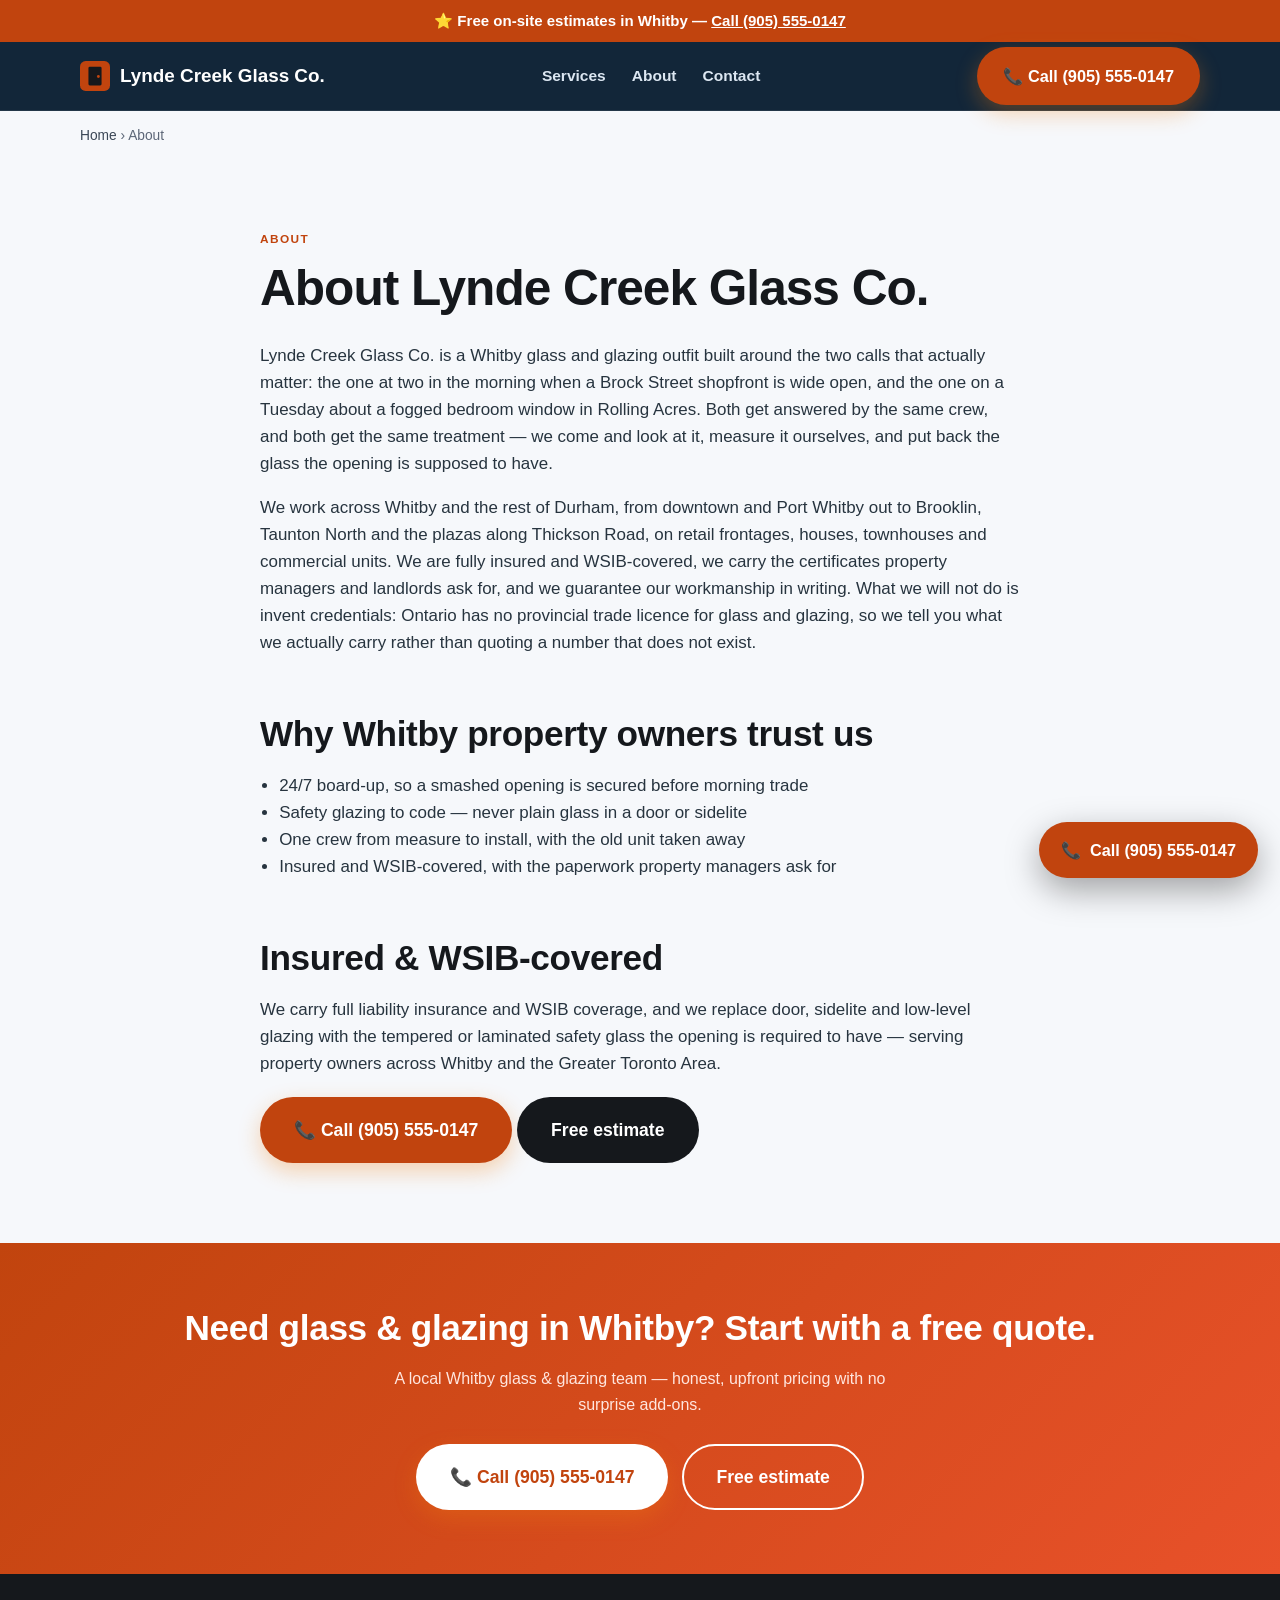
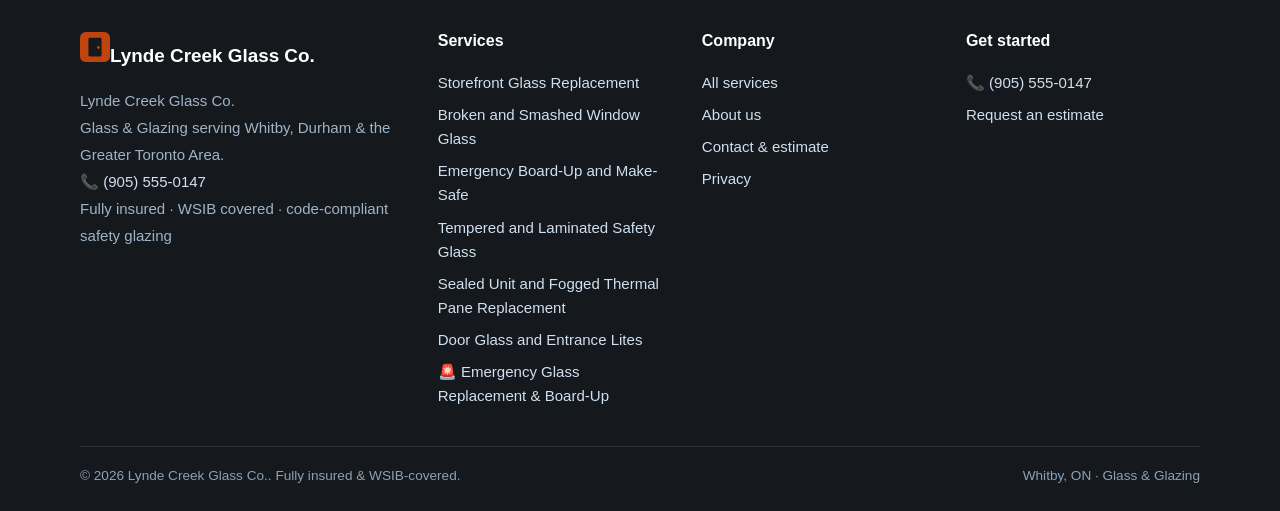
==== about/index.html @ 7c4d2595 "Launch whitby glass (whitbyglassrepair.com)" ====
<!DOCTYPE html><html lang="en-CA"><head>
<meta charset="utf-8"><meta name="viewport" content="width=device-width, initial-scale=1, viewport-fit=cover">
<title>About Lynde Creek Glass Co. | Whitby Glass &amp; Glazing</title><meta name="description" content="About Lynde Creek Glass Co. — insured, WSIB-covered glass &amp; glazing in Whitby, ON. Our story, process and credentials.">
<link rel="canonical" href="https://www.whitbyglassrepair.com/about/"><link rel="alternate" hreflang="en-CA" href="https://www.whitbyglassrepair.com/about/"><link rel="alternate" hreflang="x-default" href="https://www.whitbyglassrepair.com/about/">
<meta name="robots" content="index,follow,max-image-preview:large"><meta name="theme-color" content="#15181c">
<meta name="geo.region" content="CA-ON"><meta name="geo.placename" content="Whitby"><meta name="geo.position" content="43.8975;-78.9429"><meta name="ICBM" content="43.8975, -78.9429">
<meta property="og:type" content="website"><meta property="og:site_name" content="Lynde Creek Glass Co."><meta property="og:title" content="About Lynde Creek Glass Co. | Whitby Glass &amp; Glazing"><meta property="og:description" content="About Lynde Creek Glass Co. — insured, WSIB-covered glass &amp; glazing in Whitby, ON. Our story, process and credentials."><meta property="og:url" content="https://www.whitbyglassrepair.com/about/">
<meta property="og:image" content="https://www.whitbyglassrepair.com/assets/og.png"><meta property="og:image:type" content="image/png"><meta property="og:image:width" content="1200"><meta property="og:image:height" content="630"><meta property="og:image:alt" content="Lynde Creek Glass Co. — Glass &amp; Glazing in Whitby, ON"><meta property="og:locale" content="en_CA">
<meta name="twitter:card" content="summary_large_image"><meta name="twitter:title" content="About Lynde Creek Glass Co. | Whitby Glass &amp; Glazing"><meta name="twitter:description" content="About Lynde Creek Glass Co. — insured, WSIB-covered glass &amp; glazing in Whitby, ON. Our story, process and credentials."><meta name="twitter:image" content="https://www.whitbyglassrepair.com/assets/og.png">
<link rel="icon" href="/assets/favicon.svg" type="image/svg+xml"><link rel="icon" href="/favicon.ico" sizes="32x32"><link rel="apple-touch-icon" href="/assets/apple-touch-icon.png">
<link rel="preload" href="/css/styles.css" as="style"><link rel="stylesheet" href="/css/styles.css">
<script type="application/ld+json">{"@context":"https://schema.org","@graph":[{"@type":"AboutPage","@id":"https://www.whitbyglassrepair.com/about/#page","url":"https://www.whitbyglassrepair.com/about/","name":"About Lynde Creek Glass Co.","isPartOf":{"@id":"https://www.whitbyglassrepair.com/#website"},"about":{"@id":"https://www.whitbyglassrepair.com/#org"}},{"@type":"Organization","@id":"https://www.whitbyglassrepair.com/#org","name":"Lynde Creek Glass Co.","url":"https://www.whitbyglassrepair.com/","logo":"https://www.whitbyglassrepair.com/assets/og.png","areaServed":{"@type":"City","name":"Whitby"},"sameAs":["https://www.whitbyglassrepair.com/"]},{"@type":["HomeAndConstructionBusiness","LocalBusiness"],"@id":"https://www.whitbyglassrepair.com/#business","name":"Lynde Creek Glass Co.","image":"https://www.whitbyglassrepair.com/assets/og.png","url":"https://www.whitbyglassrepair.com/","telephone":"+19055550147","paymentAccepted":"Cash, Cheque, Credit Card, Interac e-Transfer, Financing","parentOrganization":{"@id":"https://www.whitbyglassrepair.com/#org"},"brand":{"@id":"https://www.whitbyglassrepair.com/#org"},"description":"Glass & Glazing in Whitby, ON — Fully insured, WSIB covered, code-compliant safety glazing. After-hours emergency response available.","address":{"@type":"PostalAddress","addressLocality":"Whitby","addressRegion":"ON","addressCountry":"CA"},"geo":{"@type":"GeoCoordinates","latitude":43.8975,"longitude":-78.9429},"areaServed":[{"@type":"City","name":"Whitby"},{"@type":"GeoShape","circle":"43.8975 -78.9429 20000"}],"sameAs":["https://www.whitbyglassrepair.com/"],"hasMap":"https://www.google.com/maps?q=Whitby%2C%20ON%2C%20Canada","openingHoursSpecification":[{"@type":"OpeningHoursSpecification","dayOfWeek":["Monday","Tuesday","Wednesday","Thursday","Friday"],"opens":"07:00","closes":"18:00"},{"@type":"OpeningHoursSpecification","dayOfWeek":["Saturday"],"opens":"08:00","closes":"15:00"},{"@type":"OpeningHoursSpecification","dayOfWeek":["Monday","Tuesday","Wednesday","Thursday","Friday","Saturday","Sunday"],"opens":"00:00","closes":"23:59","description":"After-hours emergency response"}],"knowsAbout":["glass & glazing","storefront glass replacement","sealed unit (IGU) replacement","tempered and laminated safety glass","emergency board-up","window glass replacement","thermal stress cracking","storefront glass replacement","broken and smashed window glass","emergency board-up and make-safe","tempered and laminated safety glass","sealed unit and fogged thermal pane replacement","door glass and entrance lites","Whitby, ON service area"],"hasOfferCatalog":{"@type":"OfferCatalog","name":"Glass & Glazing in Whitby, ON","itemListElement":[{"@type":"Offer","itemOffered":{"@type":"Service","name":"Storefront Glass Replacement (Whitby)","areaServed":{"@type":"City","name":"Whitby"}}},{"@type":"Offer","itemOffered":{"@type":"Service","name":"Broken and Smashed Window Glass (Whitby)","areaServed":{"@type":"City","name":"Whitby"}}},{"@type":"Offer","itemOffered":{"@type":"Service","name":"Emergency Board-Up and Make-Safe (Whitby)","areaServed":{"@type":"City","name":"Whitby"}}},{"@type":"Offer","itemOffered":{"@type":"Service","name":"Tempered and Laminated Safety Glass (Whitby)","areaServed":{"@type":"City","name":"Whitby"}}},{"@type":"Offer","itemOffered":{"@type":"Service","name":"Sealed Unit and Fogged Thermal Pane Replacement (Whitby)","areaServed":{"@type":"City","name":"Whitby"}}},{"@type":"Offer","itemOffered":{"@type":"Service","name":"Door Glass and Entrance Lites (Whitby)","areaServed":{"@type":"City","name":"Whitby"}}}]}},{"@type":"BreadcrumbList","itemListElement":[{"@type":"ListItem","position":1,"name":"Home","item":"https://www.whitbyglassrepair.com/"},{"@type":"ListItem","position":2,"name":"About","item":"https://www.whitbyglassrepair.com/about/"}]}]}</script>
</head><body><a class="skip" href="#main" style="position:absolute;left:-999px">Skip to content</a>
<div class="callstrip">⭐ Free on-site estimates in Whitby — <a href="tel:+19055550147">Call (905) 555-0147</a></div>
<header class="site"><div class="wrap nav"><a class="brand" href="/" aria-label="Lynde Creek Glass Co. home"><svg width="30" height="30" viewBox="0 0 32 32" fill="none" aria-hidden="true"><rect width="32" height="32" rx="6" fill="#c1440e"/><rect x="9" y="6" width="14" height="20" rx="1.5" fill="#15181c"/><circle cx="19.6" cy="16.5" r="1.5" fill="#c1440e"/></svg>Lynde Creek Glass Co.</a>
<nav class="nav-links" id="nav" aria-label="Main"><a href="/services/">Services</a><a href="/about/">About</a><a href="/contact/">Contact</a></nav>
<div class="nav-cta"><a class="btn btn-call" href="tel:+19055550147">📞 Call (905) 555-0147</a><button class="menu-btn" aria-label="Open menu" aria-expanded="false" aria-controls="nav"><span aria-hidden="true">☰</span></button></div>
</div></header><main id="main"><div class="wrap"><nav class="crumbs" aria-label="Breadcrumb"><a href="/">Home</a> › <span aria-current="page">About</span></nav></div><article class="section"><div class="article"><span class="eyebrow">About</span><h1>About Lynde Creek Glass Co.</h1><p>Lynde Creek Glass Co. is a Whitby glass and glazing outfit built around the two calls that actually matter: the one at two in the morning when a Brock Street shopfront is wide open, and the one on a Tuesday about a fogged bedroom window in Rolling Acres. Both get answered by the same crew, and both get the same treatment — we come and look at it, measure it ourselves, and put back the glass the opening is supposed to have.</p><p>We work across Whitby and the rest of Durham, from downtown and Port Whitby out to Brooklin, Taunton North and the plazas along Thickson Road, on retail frontages, houses, townhouses and commercial units. We are fully insured and WSIB-covered, we carry the certificates property managers and landlords ask for, and we guarantee our workmanship in writing. What we will not do is invent credentials: Ontario has no provincial trade licence for glass and glazing, so we tell you what we actually carry rather than quoting a number that does not exist.</p><h2>Why Whitby property owners trust us</h2><ul><li>24/7 board-up, so a smashed opening is secured before morning trade</li><li>Safety glazing to code — never plain glass in a door or sidelite</li><li>One crew from measure to install, with the old unit taken away</li><li>Insured and WSIB-covered, with the paperwork property managers ask for</li></ul><h2>Insured &amp; WSIB-covered</h2><p>We carry full liability insurance and WSIB coverage, and we replace door, sidelite and low-level glazing with the tempered or laminated safety glass the opening is required to have — serving property owners across Whitby and the Greater Toronto Area.</p><p style="margin-top:20px"><a class="btn btn-call btn-lg" href="tel:+19055550147">📞 Call (905) 555-0147</a> <a class="btn btn-dark btn-lg" href="/contact/" data-book>Free estimate</a></p></div></article><section class="section cta-band"><div class="wrap"><h2>Need glass &amp; glazing in Whitby? Start with a free quote.</h2><p>A local Whitby glass &amp; glazing team — honest, upfront pricing with no surprise add-ons.</p><div class="hero-cta" style="justify-content:center"><a class="btn btn-call btn-lg" href="tel:+19055550147">📞 Call (905) 555-0147</a><a class="btn btn-ghost btn-lg" href="/contact/" data-book>Free estimate</a></div></div></section></main><footer class="site"><div class="wrap"><div class="cols">
<div><a class="brand" href="/" aria-label="Lynde Creek Glass Co. home"><svg width="30" height="30" viewBox="0 0 32 32" fill="none" aria-hidden="true"><rect width="32" height="32" rx="6" fill="#c1440e"/><rect x="9" y="6" width="14" height="20" rx="1.5" fill="#15181c"/><circle cx="19.6" cy="16.5" r="1.5" fill="#c1440e"/></svg>Lynde Creek Glass Co.</a><address class="nap" style="font-style:normal">Lynde Creek Glass Co.<br>Glass &amp; Glazing serving Whitby, Durham &amp; the Greater Toronto Area.<br>📞 <a href="tel:+19055550147" style="display:inline">(905) 555-0147</a><br>Fully insured · WSIB covered · code-compliant safety glazing</address></div>
<div><h4>Services</h4><a href="/services/storefront-glass-replacement/">Storefront Glass Replacement</a><a href="/services/broken-window-glass/">Broken and Smashed Window Glass</a><a href="/services/emergency-board-up/">Emergency Board-Up and Make-Safe</a><a href="/services/tempered-safety-glass/">Tempered and Laminated Safety Glass</a><a href="/services/sealed-unit-replacement/">Sealed Unit and Fogged Thermal Pane Replacement</a><a href="/services/door-glass-replacement/">Door Glass and Entrance Lites</a><a href="/services/emergency-glass-repair-board-up/">🚨 Emergency Glass Replacement &amp; Board-Up</a></div>
<div><h4>Company</h4><a href="/services/">All services</a><a href="/about/">About us</a><a href="/contact/">Contact &amp; estimate</a><a href="/privacy/">Privacy</a></div>
<div><h4>Get started</h4><a href="tel:+19055550147">📞 (905) 555-0147</a><a href="/contact/" data-book>Request an estimate</a></div>
</div><div class="legal"><span>© 2026 Lynde Creek Glass Co.. Fully insured &amp; WSIB-covered.</span><span>Whitby, ON · Glass &amp; Glazing</span></div></div></footer><a class="fab-call" href="tel:+19055550147" aria-label="Call Lynde Creek Glass Co."><span aria-hidden="true">📞</span> Call (905) 555-0147</a>
<div class="callbar"><a class="btn btn-call" href="tel:+19055550147">📞 Call now</a><a class="btn btn-dark" href="/contact/" data-book>Free estimate</a></div>
<script src="/js/main.js" defer></script></body></html>
---- css/styles.css ----
/* TrueNorth Garage Doors — shared stylesheet
   Performance-first: system font stack (zero web-font requests),
   fixed media sizing to protect CLS, GPU-friendly transitions only. */

:root{
  --navy:#0b1f33;
  --navy-2:#12304d;
  --steel:#1f4e79;
  --ice:#eaf2fb;
  --red:#d8232a;
  --red-dark:#b01a20;
  --amber:#f5a623;
  --green:#1e9e5a;
  --ink:#16202b;
  --muted:#5b6b7b;
  --line:#dde6ef;
  --card:#ffffff;
  --bg:#f6f9fc;
  --radius:14px;
  --shadow:0 6px 24px rgba(11,31,51,.10);
  --shadow-lg:0 18px 50px rgba(11,31,51,.18);
  --maxw:1160px;
  --font:-apple-system,BlinkMacSystemFont,"Segoe UI",Roboto,Helvetica,Arial,"Apple Color Emoji","Segoe UI Emoji",sans-serif;
}

*{box-sizing:border-box}
/* A11Y (P2-8): visible keyboard-focus ring on every interactive element, honoring the per-site accent. */
:focus-visible{outline:2px solid var(--accent,#ef7d10);outline-offset:2px;border-radius:3px}
html{scroll-behavior:smooth}
body{
  margin:0;font-family:var(--font);color:var(--ink);background:var(--bg);
  line-height:1.6;-webkit-font-smoothing:antialiased;text-rendering:optimizeLegibility;
}
img{max-width:100%;height:auto;display:block}
a{color:var(--steel);text-decoration:none}
a:hover{text-decoration:underline}
h1,h2,h3{line-height:1.18;color:var(--navy);margin:0 0 .5em}
h1{font-size:clamp(2rem,5vw,3.1rem);letter-spacing:-.02em}
h2{font-size:clamp(1.5rem,3.4vw,2.2rem);letter-spacing:-.01em}
h3{font-size:1.18rem}
p{margin:0 0 1rem}
.wrap{max-width:var(--maxw);margin:0 auto;padding:0 20px}
.section{padding:64px 0}
.section.alt{background:#fff}
.lead{font-size:1.15rem;color:var(--muted);max-width:62ch}
.eyebrow{display:inline-block;font-weight:800;letter-spacing:.12em;text-transform:uppercase;
  font-size:.74rem;color:var(--red);margin-bottom:.6rem}
.center{text-align:center}
.center .lead{margin-left:auto;margin-right:auto}

/* ---------- Buttons ---------- */
.btn{display:inline-flex;align-items:center;gap:.5rem;font-weight:700;font-size:1.02rem;
  padding:14px 24px;border-radius:999px;border:2px solid transparent;cursor:pointer;
  transition:transform .12s ease,box-shadow .12s ease,background .12s ease;text-decoration:none}
.btn:hover{text-decoration:none;transform:translateY(-2px)}
.btn-call{background:var(--red);color:#fff;box-shadow:0 8px 22px rgba(216,35,42,.32)}
.btn-call:hover{background:var(--red-dark)}
.btn-ghost{background:transparent;color:#fff;border-color:rgba(255,255,255,.6)}
.btn-ghost:hover{background:rgba(255,255,255,.12)}
.btn-dark{background:var(--navy);color:#fff}
.btn-dark:hover{background:var(--navy-2)}
.btn-lg{padding:17px 32px;font-size:1.1rem}

/* ---------- Header ---------- */
header.site{position:sticky;top:0;z-index:50;background:rgba(11,31,51,.97);
  backdrop-filter:saturate(140%) blur(6px);color:#fff;border-bottom:1px solid rgba(255,255,255,.08)}
.nav{display:flex;align-items:center;justify-content:space-between;height:68px}
.brand{display:flex;align-items:center;gap:10px;color:#fff;font-weight:800;font-size:1.18rem}
.brand:hover{text-decoration:none}
.brand svg{flex:0 0 auto}
.brand b{color:var(--amber)}
.nav-links{display:flex;gap:26px;align-items:center}
.nav-links a{color:#dce7f2;font-weight:600;font-size:.97rem}
.nav-links a:hover{color:#fff;text-decoration:none}
.nav-cta{display:flex;align-items:center;gap:14px}
.nav-phone{color:#fff;font-weight:800;font-size:1.05rem;white-space:nowrap}
.nav-phone:hover{text-decoration:none;color:var(--amber)}
.menu-btn{display:none;background:none;border:0;color:#fff;font-size:1.6rem;cursor:pointer}
@media(max-width:880px){
  .nav-links{display:none;position:absolute;top:68px;left:0;right:0;flex-direction:column;
    background:var(--navy);padding:14px 20px 22px;gap:14px;border-bottom:1px solid rgba(255,255,255,.1)}
  .nav-links.open{display:flex}
  .nav-links a{font-size:1.1rem;padding:6px 0}
  .menu-btn{display:block}
  .nav-cta .btn-call{display:none}
}

/* ---------- Hero ---------- */
.hero{position:relative;color:#fff;
  background:
    radial-gradient(1200px 500px at 80% -10%,rgba(31,78,121,.55),transparent),
    linear-gradient(160deg,#0b1f33 0%,#12304d 60%,#163a5c 100%);
  overflow:hidden}
.hero::after{content:"";position:absolute;inset:0;opacity:.10;pointer-events:none;
  background-image:radial-gradient(circle at 20% 30%,#fff 1px,transparent 1px);
  background-size:42px 42px}
.hero .wrap{position:relative;display:grid;grid-template-columns:1.1fr .9fr;gap:40px;
  align-items:center;padding-top:62px;padding-bottom:72px}
.hero h1{color:#fff}
.hero p.lead{color:#cfe0f1}
.hero .city-tag{color:var(--amber);font-weight:800}
.hero-cta{display:flex;flex-wrap:wrap;gap:14px;margin-top:26px}
.hero-trust{display:flex;flex-wrap:wrap;gap:18px;margin-top:30px;color:#bcd0e6;font-size:.92rem}
.hero-trust span{display:flex;align-items:center;gap:7px;font-weight:600}
.hero-trust svg{flex:0 0 auto}
.hero-card{background:rgba(255,255,255,.06);border:1px solid rgba(255,255,255,.16);
  border-radius:var(--radius);padding:24px;backdrop-filter:blur(4px)}
.hero-card h3{color:#fff;margin-bottom:.4rem}
.hero-card ul{list-style:none;padding:0;margin:0}
.hero-card li{display:flex;gap:10px;align-items:flex-start;padding:9px 0;border-bottom:1px solid rgba(255,255,255,.10);color:#dbe7f3;font-size:.96rem}
.hero-card li:last-child{border-bottom:0}
.hero-card .price{margin-left:auto;color:var(--amber);font-weight:800;white-space:nowrap}
@media(max-width:860px){.hero .wrap{grid-template-columns:1fr;gap:30px}.hero-card{order:2}}

/* ---------- Trust strip ---------- */
.strip{background:var(--navy-2);color:#fff}
.strip .wrap{display:flex;flex-wrap:wrap;justify-content:space-between;gap:18px;padding:18px 20px}
.strip .item{display:flex;align-items:center;gap:10px;font-weight:600;font-size:.95rem;color:#dbe7f3}
.strip .item b{color:#fff}
.strip svg{flex:0 0 auto;color:var(--amber)}

/* ---------- Grid cards ---------- */
.grid{display:grid;gap:22px}
.grid.cols-3{grid-template-columns:repeat(3,1fr)}
.grid.cols-2{grid-template-columns:repeat(2,1fr)}
.grid.cols-4{grid-template-columns:repeat(4,1fr)}
@media(max-width:920px){.grid.cols-3,.grid.cols-4{grid-template-columns:repeat(2,1fr)}}
@media(max-width:620px){.grid.cols-2,.grid.cols-3,.grid.cols-4{grid-template-columns:1fr}}

.card{background:var(--card);border:1px solid var(--line);border-radius:var(--radius);
  padding:26px;box-shadow:var(--shadow);transition:transform .14s ease,box-shadow .14s ease}
.card:hover{transform:translateY(-4px);box-shadow:var(--shadow-lg)}
.card .ico{width:50px;height:50px;border-radius:12px;display:grid;place-items:center;
  background:var(--ice);color:var(--steel);margin-bottom:14px}
.card h3{margin-bottom:.35rem}
.card p{color:var(--muted);margin-bottom:.6rem;font-size:.97rem}
.card .from{font-weight:800;color:var(--navy)}
.card .from small{font-weight:600;color:var(--muted)}

/* ---------- Pricing table ---------- */
.pricewrap{overflow-x:auto;border-radius:var(--radius);box-shadow:var(--shadow);border:1px solid var(--line)}
table.price{width:100%;border-collapse:collapse;background:#fff;min-width:560px}
table.price th,table.price td{padding:14px 16px;text-align:left;border-bottom:1px solid var(--line)}
table.price thead th{background:var(--navy);color:#fff;font-size:.92rem;letter-spacing:.02em}
table.price tbody tr:nth-child(even){background:#f7fafd}
table.price td.svc{font-weight:700;color:var(--navy)}
table.price td.amt{font-weight:800;color:var(--steel);white-space:nowrap}
table.price td.war{color:var(--muted);font-size:.92rem}
.price-note{color:var(--muted);font-size:.88rem;margin-top:10px}

/* ---------- Climate / feature split ---------- */
.split{display:grid;grid-template-columns:1fr 1fr;gap:40px;align-items:center}
@media(max-width:820px){.split{grid-template-columns:1fr;gap:26px}}
.feature-list{list-style:none;padding:0;margin:0}
.feature-list li{display:flex;gap:14px;padding:14px 0;border-bottom:1px solid var(--line)}
.feature-list li:last-child{border-bottom:0}
.feature-list .fi{flex:0 0 auto;width:40px;height:40px;border-radius:10px;background:var(--ice);
  color:var(--red);display:grid;place-items:center;font-weight:800}
.feature-list h4{margin:.1rem 0 .25rem;color:var(--navy);font-size:1.05rem}
.feature-list p{margin:0;color:var(--muted);font-size:.95rem}

.panel{background:linear-gradient(160deg,#0b1f33,#163a5c);color:#fff;border-radius:var(--radius);
  padding:30px;box-shadow:var(--shadow-lg)}
.panel h3{color:#fff}
.panel .stat{display:flex;align-items:baseline;gap:10px;margin:18px 0}
.panel .stat b{font-size:2.4rem;color:var(--amber);line-height:1}
.panel .stat span{color:#cfe0f1}

/* ---------- Reviews ---------- */
.review{background:#fff;border:1px solid var(--line);border-radius:var(--radius);padding:24px;box-shadow:var(--shadow)}
.stars{color:var(--amber);letter-spacing:2px;font-size:1.05rem}
.review p{color:var(--ink);font-style:italic;margin:.6rem 0}
.review .who{font-weight:700;color:var(--navy);font-style:normal}
.review .where{color:var(--muted);font-size:.88rem}
.rating-badge{display:inline-flex;align-items:center;gap:12px;background:#fff;border:1px solid var(--line);
  border-radius:999px;padding:10px 20px;box-shadow:var(--shadow);font-weight:700;color:var(--navy)}
.rating-badge b{font-size:1.5rem;color:var(--red)}

/* ---------- FAQ ---------- */
.faq details{background:#fff;border:1px solid var(--line);border-radius:12px;margin-bottom:12px;
  box-shadow:0 2px 8px rgba(11,31,51,.05);overflow:hidden}
.faq summary{cursor:pointer;padding:18px 22px;font-weight:700;color:var(--navy);list-style:none;
  display:flex;justify-content:space-between;align-items:center;gap:14px}
.faq summary::-webkit-details-marker{display:none}
.faq summary::after{content:"+";font-size:1.5rem;color:var(--red);font-weight:400;transition:transform .2s}
.faq details[open] summary::after{transform:rotate(45deg)}
.faq details p{padding:0 22px 20px;color:var(--muted);margin:0}

/* ---------- Service process (How it works) ---------- */
ol.proc{list-style:none;counter-reset:pstep;padding:0;margin:6px 0 8px;display:grid;gap:14px}
ol.proc li{counter-increment:pstep;position:relative;padding:16px 18px 16px 62px;background:#fff;border:1px solid var(--line);
  border-radius:12px;box-shadow:0 2px 8px rgba(11,31,51,.05)}
ol.proc li::before{content:counter(pstep);position:absolute;left:16px;top:16px;width:32px;height:32px;border-radius:50%;
  background:var(--red);color:#fff;font-weight:800;display:grid;place-items:center;font-size:1rem}
ol.proc li b{display:block;color:var(--navy);margin-bottom:3px;font-size:1.04rem}
ol.proc li span{color:var(--muted);font-size:.97rem}
html[dir=rtl] ol.proc li{padding:16px 62px 16px 18px}
html[dir=rtl] ol.proc li::before{left:auto;right:16px}

/* ---------- Cost factors ---------- */
ul.factors{list-style:none;padding:0;margin:0;display:grid;gap:10px}
ul.factors li{position:relative;padding:12px 16px 12px 40px;background:var(--ice);border-radius:10px;color:#27343f;font-size:.98rem}
ul.factors li::before{content:"›";position:absolute;left:16px;top:10px;color:var(--red);font-weight:800;font-size:1.15rem;line-height:1.3}
ul.factors li strong{color:var(--navy)}
html[dir=rtl] ul.factors li{padding:12px 40px 12px 16px}
html[dir=rtl] ul.factors li::before{left:auto;right:16px;content:"‹"}

/* ---------- CTA band ---------- */
.cta-band{background:linear-gradient(135deg,var(--red),#e8512a);color:#fff;text-align:center}
.cta-band h2{color:#fff}
.cta-band p{color:#ffe6df;max-width:60ch;margin:0 auto 1.4rem}
.cta-band .btn-call{background:#fff;color:var(--red)}
.cta-band .btn-call:hover{background:#fff8f6}
.cta-band .btn-ghost{border-color:#fff;color:#fff}

/* ---------- Neighbourhoods ---------- */
.chips{display:flex;flex-wrap:wrap;gap:10px}
.chip{background:#fff;border:1px solid var(--line);border-radius:999px;padding:8px 16px;
  font-size:.92rem;font-weight:600;color:var(--navy);box-shadow:0 1px 4px rgba(11,31,51,.05)}

/* ---------- City selector cards (home) ---------- */
.city-card{position:relative;border-radius:var(--radius);overflow:hidden;color:#fff;min-height:280px;
  display:flex;flex-direction:column;justify-content:flex-end;padding:26px;box-shadow:var(--shadow);
  background-size:cover;background-position:center;transition:transform .16s ease,box-shadow .16s ease}
.city-card:hover{transform:translateY(-5px);box-shadow:var(--shadow-lg);text-decoration:none}
.city-card::before{content:"";position:absolute;inset:0;
  background:linear-gradient(180deg,rgba(11,31,51,.15),rgba(11,31,51,.85))}
.city-card>*{position:relative;z-index:1}
.city-card h3{color:#fff;font-size:1.6rem;margin-bottom:.2rem}
.city-card p{color:#cfe0f1;font-size:.95rem;margin:0}
.city-card .go{margin-top:14px;font-weight:800;color:var(--amber)}

/* ---------- Footer ---------- */
footer.site{background:var(--navy);color:#cfe0f1;padding:54px 0 24px;font-size:.94rem}
footer.site .cols{display:grid;grid-template-columns:1.4fr 1fr 1fr 1fr;gap:30px}
@media(max-width:820px){footer.site .cols{grid-template-columns:1fr 1fr}}
@media(max-width:520px){footer.site .cols{grid-template-columns:1fr}}
footer.site h4{color:#fff;font-size:1rem;margin:0 0 14px}
footer.site a{color:#cfe0f1;display:block;padding:4px 0}
footer.site a:hover{color:#fff}
footer.site .brand{color:#fff;margin-bottom:12px}
footer .nap{color:#9fb4c9;line-height:1.8}
footer .legal{border-top:1px solid rgba(255,255,255,.1);margin-top:34px;padding-top:18px;
  display:flex;flex-wrap:wrap;justify-content:space-between;gap:10px;color:#8aa1b8;font-size:.85rem}

/* ---------- Sticky mobile call bar ---------- */
.callbar{position:fixed;bottom:0;left:0;right:0;z-index:60;display:none;
  background:var(--navy);border-top:1px solid rgba(255,255,255,.12);padding:8px;gap:8px}
.callbar a{flex:1;justify-content:center;font-size:1rem;padding:13px}
.callbar .btn-call{box-shadow:none}
.callbar .btn-sms{background:var(--green);color:#fff}
@media(max-width:880px){.callbar{display:flex}body{padding-bottom:64px}}

/* ---------- Breadcrumbs ---------- */
.crumbs{font-size:.86rem;color:var(--muted);padding:14px 0}
.crumbs a{color:var(--steel)}

/* ---------- Article ---------- */
.article{max-width:760px;margin:0 auto}
.article h2{margin-top:1.6em}
.article h3{margin-top:1.4em;color:var(--steel)}
.article p,.article li{font-size:1.06rem;color:#27343f}
.article ul{padding-left:1.2em}
.article .callout{background:var(--ice);border-left:4px solid var(--steel);border-radius:8px;
  padding:16px 20px;margin:22px 0}
.article .callout.warn{background:#fff4f2;border-left-color:var(--red)}
.meta{color:var(--muted);font-size:.9rem;margin-bottom:1.4rem}

/* ---------- Quote form ---------- */
.quote-section{background:var(--ice)}
.quote-wrap{display:grid;grid-template-columns:1fr 1fr;gap:40px;align-items:center}
@media(max-width:820px){.quote-wrap{grid-template-columns:1fr;gap:26px}}
.quote-form{background:#fff;border:1px solid var(--line);border-radius:var(--radius);padding:26px;box-shadow:var(--shadow-lg)}
.quote-form .row{display:grid;grid-template-columns:1fr 1fr;gap:12px}
@media(max-width:520px){.quote-form .row{grid-template-columns:1fr}}
.quote-form label{display:block;font-weight:700;font-size:.84rem;color:var(--navy);margin:12px 0 4px}
.quote-form input,.quote-form select,.quote-form textarea{width:100%;padding:11px 13px;border:1px solid var(--line);
  border-radius:9px;font:inherit;background:#fbfdff;color:var(--ink)}
.quote-form input:focus,.quote-form select:focus,.quote-form textarea:focus{outline:2px solid var(--steel);border-color:var(--steel)}
.quote-form textarea{min-height:82px;resize:vertical}
.quote-form button{width:100%;margin-top:18px;justify-content:center}
.quote-form .fineprint{font-size:.77rem;color:var(--muted);margin-top:10px}

/* ---------- Utility ---------- */
.mt0{margin-top:0}.mb0{margin-bottom:0}
.tags{display:flex;flex-wrap:wrap;gap:8px;margin-top:8px}
.tag{background:var(--ice);color:var(--steel);border-radius:6px;padding:3px 10px;font-size:.8rem;font-weight:700}
.divider{height:1px;background:var(--line);margin:0}

/* ============ Emerald City Builders — construction theme override ============ */
:root{
  --navy:#15181c; --navy-2:#222831; --steel:#3a4655; --ice:#f1f4f8;
  --red:#ef7d10; --red-dark:#d96c06; --amber:#f5a623; --green:#1f9d57;
  --ink:#171a1e; --muted:#5c6677; --line:#e3e8ef; --bg:#f6f8fb;
}
.hero{background:radial-gradient(1100px 480px at 82% -10%,rgba(58,70,85,.55),transparent),linear-gradient(160deg,#15181c 0%,#222831 62%,#2c3542 100%)}
.btn-call{box-shadow:0 8px 22px rgba(239,125,16,.32)}
.eyebrow{color:var(--red)}
.card .ico{background:#fff3e6;color:var(--red)}
.lrow .fi,.feature-list .fi{color:var(--red)}

/* process steps */
.steps{counter-reset:s;display:grid;grid-template-columns:repeat(4,1fr);gap:18px}
@media(max-width:820px){.steps{grid-template-columns:repeat(2,1fr)}}
@media(max-width:480px){.steps{grid-template-columns:1fr}}
.step{background:var(--card);border:1px solid var(--line);border-radius:var(--radius);padding:22px;position:relative;box-shadow:var(--shadow)}
.step::before{counter-increment:s;content:counter(s);position:absolute;top:-14px;left:18px;width:34px;height:34px;border-radius:50%;
  background:var(--red);color:#fff;font-weight:800;display:grid;place-items:center;font-size:1.05rem}
.step h4{margin:10px 0 6px;color:var(--navy)}.step p{color:var(--muted);font-size:.95rem;margin:0}

/* stat band */
.statband{background:var(--navy);color:#fff}
.statband .wrap{display:grid;grid-template-columns:repeat(4,1fr);gap:18px;padding:34px 20px;text-align:center}
@media(max-width:700px){.statband .wrap{grid-template-columns:repeat(2,1fr)}}
.statband b{display:block;font-size:2.3rem;color:var(--amber);line-height:1}
.statband span{color:#c4cdd9;font-size:.9rem}

/* project tiles */
.projects{display:grid;grid-template-columns:repeat(3,1fr);gap:16px}
@media(max-width:900px){.projects{grid-template-columns:repeat(2,1fr)}}
@media(max-width:560px){.projects{grid-template-columns:1fr}}
.proj{border-radius:var(--radius);overflow:hidden;border:1px solid var(--line);background:var(--navy);color:#fff;min-height:200px;
  display:flex;flex-direction:column;justify-content:flex-end;padding:20px;position:relative}
.proj::before{content:"";position:absolute;inset:0;background:linear-gradient(160deg,#2c3542,#15181c);opacity:.92}
.proj>*{position:relative}.proj h4{margin:0 0 4px}.proj span{color:#c4cdd9;font-size:.85rem}
.proj .badge{position:absolute;top:14px;left:14px;background:var(--red);color:#fff;font-size:.7rem;font-weight:800;padding:4px 10px;border-radius:20px}

/* ============ call-first conversion + sample images ============ */
.callstrip{background:linear-gradient(90deg,#ef7d10,#f5a623);color:#15181c;text-align:center;font-weight:700;padding:9px 16px;font-size:.94rem}
.callstrip a{color:#15181c;text-decoration:underline;font-weight:800;white-space:nowrap}
.fab-call{position:fixed;right:22px;bottom:22px;z-index:60;display:inline-flex;align-items:center;gap:9px;background:var(--red);color:#fff;font-weight:800;font-size:1.02rem;padding:15px 22px;border-radius:999px;box-shadow:0 12px 34px rgba(239,125,16,.5);text-decoration:none;animation:fabpulse 2.4s infinite}
.fab-call:hover{text-decoration:none;filter:brightness(1.08)}
@keyframes fabpulse{0%{box-shadow:0 0 0 0 rgba(239,125,16,.55)}70%{box-shadow:0 0 0 18px rgba(239,125,16,0)}100%{box-shadow:0 0 0 0 rgba(239,125,16,0)}}
@media(max-width:880px){.fab-call{display:none}}
/* project tiles show the sample image with a bottom-gradient for text */
.proj{background-size:cover;background-position:center}
.proj::before{background:linear-gradient(180deg,rgba(21,24,28,.18) 38%,rgba(21,24,28,.9))!important;opacity:1!important}

/* ============ language switcher + RTL + mobile polish ============ */
#ec-lang{display:inline-flex;align-items:center;gap:5px;background:rgba(255,255,255,.08);border:1px solid rgba(255,255,255,.22);border-radius:999px;padding:4px 8px 4px 10px}
#ec-lang .ec-globe{font-size:.95rem;line-height:1}
#ec-lang select{background:transparent;border:0;color:#fff;font:inherit;font-weight:700;font-size:.84rem;cursor:pointer;outline:none}
#ec-lang select option{color:#15181c}
@media(max-width:880px){ #ec-lang{order:-1} header.site .nav-phone{display:none} }
@media(max-width:380px){ #ec-lang select{max-width:80px} }

/* RTL (Arabic) */
html[dir=rtl] body{text-align:right}
html[dir=rtl] .hero-cta,html[dir=rtl] .hero-trust,html[dir=rtl] .strip .wrap,html[dir=rtl] .chips,html[dir=rtl] .crumbs{direction:rtl}
html[dir=rtl] .feature-list li{flex-direction:row-reverse}
html[dir=rtl] .fab-call{right:auto;left:22px}
html[dir=rtl] .skip{left:auto;right:8px}
html[dir=rtl] table.price th,html[dir=rtl] table.price td{text-align:right}
html[dir=rtl] .step::before{left:auto;right:18px}
html[dir=rtl] .center{text-align:center}

/* mobile-first polish */
html,body{max-width:100%;overflow-x:hidden}
@media(max-width:560px){
  h1{font-size:clamp(1.7rem,7vw,2.2rem)}
  .section{padding:46px 0}
  .callstrip{font-size:.84rem;padding:8px 12px}
  .btn-lg{padding:15px 22px;font-size:1.02rem}
  .hero-cta .btn{flex:1 1 100%;justify-content:center}
}

:root{--red:#c1440e;--red-dark:#c1440e;--amber:#c1440e;--accent:#c1440e}
.callstrip{background:linear-gradient(90deg,#c1440e,#c1440e);color:#fff;text-align:center;font-weight:700;padding:9px 16px;font-size:.94rem}.callstrip a{color:#fff;text-decoration:underline;font-weight:800}.fab-call{position:fixed;right:22px;bottom:22px;z-index:60;display:inline-flex;align-items:center;gap:9px;background:var(--red);color:#fff;font-weight:800;padding:15px 22px;border-radius:999px;box-shadow:0 12px 34px rgba(0,0,0,.35);text-decoration:none;animation:fabp 2.4s infinite}@keyframes fabp{0%{box-shadow:0 0 0 0 rgba(0,0,0,.4)}70%{box-shadow:0 0 0 18px rgba(0,0,0,0)}100%{box-shadow:0 0 0 0 rgba(0,0,0,0)}}@media(max-width:880px){.fab-call{display:none}}
.answer-capsule{max-width:66ch;margin:14px 0 4px;padding:14px 18px;border-left:4px solid var(--accent);background:rgba(127,127,127,.08);border-radius:0 10px 10px 0;font-size:1.02rem;line-height:1.6}
.trust-stack{display:flex;flex-wrap:wrap;gap:10px;margin:16px 0}.trust-stack .ts-item{display:inline-flex;align-items:center;gap:7px;background:rgba(127,127,127,.1);border:1px solid rgba(127,127,127,.22);border-radius:999px;padding:7px 14px;font-weight:700;font-size:.9rem;text-decoration:none;color:inherit}a.ts-item:hover{border-color:var(--accent)}
.byline{display:flex;align-items:center;gap:12px;margin:18px 0;padding:12px 0;border-top:1px solid rgba(127,127,127,.2);border-bottom:1px solid rgba(127,127,127,.2)}.byline-photo{border-radius:50%;object-fit:cover;flex:0 0 auto}.byline>div{display:flex;flex-direction:column}.byline-name{font-weight:800}.byline-meta{font-size:.86rem;opacity:.75}
.contact-areas{margin:22px 0}.contact-areas h3{margin:0 0 8px}.area-note{max-width:64ch;opacity:.9}
.emg-band{background:var(--accent);color:#fff}.emg-band .wrap{display:flex;align-items:center;justify-content:space-between;gap:16px;flex-wrap:wrap;padding:16px 0}.emg-band a{color:#fff}.emg-band a[href^="/"]{text-decoration:underline;font-weight:800}.emg-band .btn{background:#15181c;color:#fff}
.card-emg{border:2px solid var(--accent)!important;background:rgba(127,127,127,.05)}
.emg-hours{margin:16px 0 4px;padding:12px 16px;border:1px solid rgba(127,127,127,.25);border-radius:10px;background:rgba(127,127,127,.06);font-size:.95rem;line-height:1.55;max-width:70ch}
.emg-grid{display:grid;grid-template-columns:repeat(auto-fit,minmax(280px,1fr));gap:16px;margin-top:20px}.emg-card{padding:18px 20px;border:1px solid rgba(127,127,127,.2);border-left:4px solid var(--accent);border-radius:0 10px 10px 0;background:rgba(127,127,127,.05)}.emg-card h3{margin:0 0 8px;display:flex;align-items:center;gap:10px;font-size:1.08rem}.emg-card p{margin:0;line-height:1.6}.emg-num{display:inline-flex;align-items:center;justify-content:center;width:26px;height:26px;flex:0 0 auto;border-radius:50%;background:var(--accent);color:#fff;font-size:.85rem;font-weight:800}
---- css/styles.css ----
/* TrueNorth Garage Doors — shared stylesheet
   Performance-first: system font stack (zero web-font requests),
   fixed media sizing to protect CLS, GPU-friendly transitions only. */

:root{
  --navy:#0b1f33;
  --navy-2:#12304d;
  --steel:#1f4e79;
  --ice:#eaf2fb;
  --red:#d8232a;
  --red-dark:#b01a20;
  --amber:#f5a623;
  --green:#1e9e5a;
  --ink:#16202b;
  --muted:#5b6b7b;
  --line:#dde6ef;
  --card:#ffffff;
  --bg:#f6f9fc;
  --radius:14px;
  --shadow:0 6px 24px rgba(11,31,51,.10);
  --shadow-lg:0 18px 50px rgba(11,31,51,.18);
  --maxw:1160px;
  --font:-apple-system,BlinkMacSystemFont,"Segoe UI",Roboto,Helvetica,Arial,"Apple Color Emoji","Segoe UI Emoji",sans-serif;
}

*{box-sizing:border-box}
/* A11Y (P2-8): visible keyboard-focus ring on every interactive element, honoring the per-site accent. */
:focus-visible{outline:2px solid var(--accent,#ef7d10);outline-offset:2px;border-radius:3px}
html{scroll-behavior:smooth}
body{
  margin:0;font-family:var(--font);color:var(--ink);background:var(--bg);
  line-height:1.6;-webkit-font-smoothing:antialiased;text-rendering:optimizeLegibility;
}
img{max-width:100%;height:auto;display:block}
a{color:var(--steel);text-decoration:none}
a:hover{text-decoration:underline}
h1,h2,h3{line-height:1.18;color:var(--navy);margin:0 0 .5em}
h1{font-size:clamp(2rem,5vw,3.1rem);letter-spacing:-.02em}
h2{font-size:clamp(1.5rem,3.4vw,2.2rem);letter-spacing:-.01em}
h3{font-size:1.18rem}
p{margin:0 0 1rem}
.wrap{max-width:var(--maxw);margin:0 auto;padding:0 20px}
.section{padding:64px 0}
.section.alt{background:#fff}
.lead{font-size:1.15rem;color:var(--muted);max-width:62ch}
.eyebrow{display:inline-block;font-weight:800;letter-spacing:.12em;text-transform:uppercase;
  font-size:.74rem;color:var(--red);margin-bottom:.6rem}
.center{text-align:center}
.center .lead{margin-left:auto;margin-right:auto}

/* ---------- Buttons ---------- */
.btn{display:inline-flex;align-items:center;gap:.5rem;font-weight:700;font-size:1.02rem;
  padding:14px 24px;border-radius:999px;border:2px solid transparent;cursor:pointer;
  transition:transform .12s ease,box-shadow .12s ease,background .12s ease;text-decoration:none}
.btn:hover{text-decoration:none;transform:translateY(-2px)}
.btn-call{background:var(--red);color:#fff;box-shadow:0 8px 22px rgba(216,35,42,.32)}
.btn-call:hover{background:var(--red-dark)}
.btn-ghost{background:transparent;color:#fff;border-color:rgba(255,255,255,.6)}
.btn-ghost:hover{background:rgba(255,255,255,.12)}
.btn-dark{background:var(--navy);color:#fff}
.btn-dark:hover{background:var(--navy-2)}
.btn-lg{padding:17px 32px;font-size:1.1rem}

/* ---------- Header ---------- */
header.site{position:sticky;top:0;z-index:50;background:rgba(11,31,51,.97);
  backdrop-filter:saturate(140%) blur(6px);color:#fff;border-bottom:1px solid rgba(255,255,255,.08)}
.nav{display:flex;align-items:center;justify-content:space-between;height:68px}
.brand{display:flex;align-items:center;gap:10px;color:#fff;font-weight:800;font-size:1.18rem}
.brand:hover{text-decoration:none}
.brand svg{flex:0 0 auto}
.brand b{color:var(--amber)}
.nav-links{display:flex;gap:26px;align-items:center}
.nav-links a{color:#dce7f2;font-weight:600;font-size:.97rem}
.nav-links a:hover{color:#fff;text-decoration:none}
.nav-cta{display:flex;align-items:center;gap:14px}
.nav-phone{color:#fff;font-weight:800;font-size:1.05rem;white-space:nowrap}
.nav-phone:hover{text-decoration:none;color:var(--amber)}
.menu-btn{display:none;background:none;border:0;color:#fff;font-size:1.6rem;cursor:pointer}
@media(max-width:880px){
  .nav-links{display:none;position:absolute;top:68px;left:0;right:0;flex-direction:column;
    background:var(--navy);padding:14px 20px 22px;gap:14px;border-bottom:1px solid rgba(255,255,255,.1)}
  .nav-links.open{display:flex}
  .nav-links a{font-size:1.1rem;padding:6px 0}
  .menu-btn{display:block}
  .nav-cta .btn-call{display:none}
}

/* ---------- Hero ---------- */
.hero{position:relative;color:#fff;
  background:
    radial-gradient(1200px 500px at 80% -10%,rgba(31,78,121,.55),transparent),
    linear-gradient(160deg,#0b1f33 0%,#12304d 60%,#163a5c 100%);
  overflow:hidden}
.hero::after{content:"";position:absolute;inset:0;opacity:.10;pointer-events:none;
  background-image:radial-gradient(circle at 20% 30%,#fff 1px,transparent 1px);
  background-size:42px 42px}
.hero .wrap{position:relative;display:grid;grid-template-columns:1.1fr .9fr;gap:40px;
  align-items:center;padding-top:62px;padding-bottom:72px}
.hero h1{color:#fff}
.hero p.lead{color:#cfe0f1}
.hero .city-tag{color:var(--amber);font-weight:800}
.hero-cta{display:flex;flex-wrap:wrap;gap:14px;margin-top:26px}
.hero-trust{display:flex;flex-wrap:wrap;gap:18px;margin-top:30px;color:#bcd0e6;font-size:.92rem}
.hero-trust span{display:flex;align-items:center;gap:7px;font-weight:600}
.hero-trust svg{flex:0 0 auto}
.hero-card{background:rgba(255,255,255,.06);border:1px solid rgba(255,255,255,.16);
  border-radius:var(--radius);padding:24px;backdrop-filter:blur(4px)}
.hero-card h3{color:#fff;margin-bottom:.4rem}
.hero-card ul{list-style:none;padding:0;margin:0}
.hero-card li{display:flex;gap:10px;align-items:flex-start;padding:9px 0;border-bottom:1px solid rgba(255,255,255,.10);color:#dbe7f3;font-size:.96rem}
.hero-card li:last-child{border-bottom:0}
.hero-card .price{margin-left:auto;color:var(--amber);font-weight:800;white-space:nowrap}
@media(max-width:860px){.hero .wrap{grid-template-columns:1fr;gap:30px}.hero-card{order:2}}

/* ---------- Trust strip ---------- */
.strip{background:var(--navy-2);color:#fff}
.strip .wrap{display:flex;flex-wrap:wrap;justify-content:space-between;gap:18px;padding:18px 20px}
.strip .item{display:flex;align-items:center;gap:10px;font-weight:600;font-size:.95rem;color:#dbe7f3}
.strip .item b{color:#fff}
.strip svg{flex:0 0 auto;color:var(--amber)}

/* ---------- Grid cards ---------- */
.grid{display:grid;gap:22px}
.grid.cols-3{grid-template-columns:repeat(3,1fr)}
.grid.cols-2{grid-template-columns:repeat(2,1fr)}
.grid.cols-4{grid-template-columns:repeat(4,1fr)}
@media(max-width:920px){.grid.cols-3,.grid.cols-4{grid-template-columns:repeat(2,1fr)}}
@media(max-width:620px){.grid.cols-2,.grid.cols-3,.grid.cols-4{grid-template-columns:1fr}}

.card{background:var(--card);border:1px solid var(--line);border-radius:var(--radius);
  padding:26px;box-shadow:var(--shadow);transition:transform .14s ease,box-shadow .14s ease}
.card:hover{transform:translateY(-4px);box-shadow:var(--shadow-lg)}
.card .ico{width:50px;height:50px;border-radius:12px;display:grid;place-items:center;
  background:var(--ice);color:var(--steel);margin-bottom:14px}
.card h3{margin-bottom:.35rem}
.card p{color:var(--muted);margin-bottom:.6rem;font-size:.97rem}
.card .from{font-weight:800;color:var(--navy)}
.card .from small{font-weight:600;color:var(--muted)}

/* ---------- Pricing table ---------- */
.pricewrap{overflow-x:auto;border-radius:var(--radius);box-shadow:var(--shadow);border:1px solid var(--line)}
table.price{width:100%;border-collapse:collapse;background:#fff;min-width:560px}
table.price th,table.price td{padding:14px 16px;text-align:left;border-bottom:1px solid var(--line)}
table.price thead th{background:var(--navy);color:#fff;font-size:.92rem;letter-spacing:.02em}
table.price tbody tr:nth-child(even){background:#f7fafd}
table.price td.svc{font-weight:700;color:var(--navy)}
table.price td.amt{font-weight:800;color:var(--steel);white-space:nowrap}
table.price td.war{color:var(--muted);font-size:.92rem}
.price-note{color:var(--muted);font-size:.88rem;margin-top:10px}

/* ---------- Climate / feature split ---------- */
.split{display:grid;grid-template-columns:1fr 1fr;gap:40px;align-items:center}
@media(max-width:820px){.split{grid-template-columns:1fr;gap:26px}}
.feature-list{list-style:none;padding:0;margin:0}
.feature-list li{display:flex;gap:14px;padding:14px 0;border-bottom:1px solid var(--line)}
.feature-list li:last-child{border-bottom:0}
.feature-list .fi{flex:0 0 auto;width:40px;height:40px;border-radius:10px;background:var(--ice);
  color:var(--red);display:grid;place-items:center;font-weight:800}
.feature-list h4{margin:.1rem 0 .25rem;color:var(--navy);font-size:1.05rem}
.feature-list p{margin:0;color:var(--muted);font-size:.95rem}

.panel{background:linear-gradient(160deg,#0b1f33,#163a5c);color:#fff;border-radius:var(--radius);
  padding:30px;box-shadow:var(--shadow-lg)}
.panel h3{color:#fff}
.panel .stat{display:flex;align-items:baseline;gap:10px;margin:18px 0}
.panel .stat b{font-size:2.4rem;color:var(--amber);line-height:1}
.panel .stat span{color:#cfe0f1}

/* ---------- Reviews ---------- */
.review{background:#fff;border:1px solid var(--line);border-radius:var(--radius);padding:24px;box-shadow:var(--shadow)}
.stars{color:var(--amber);letter-spacing:2px;font-size:1.05rem}
.review p{color:var(--ink);font-style:italic;margin:.6rem 0}
.review .who{font-weight:700;color:var(--navy);font-style:normal}
.review .where{color:var(--muted);font-size:.88rem}
.rating-badge{display:inline-flex;align-items:center;gap:12px;background:#fff;border:1px solid var(--line);
  border-radius:999px;padding:10px 20px;box-shadow:var(--shadow);font-weight:700;color:var(--navy)}
.rating-badge b{font-size:1.5rem;color:var(--red)}

/* ---------- FAQ ---------- */
.faq details{background:#fff;border:1px solid var(--line);border-radius:12px;margin-bottom:12px;
  box-shadow:0 2px 8px rgba(11,31,51,.05);overflow:hidden}
.faq summary{cursor:pointer;padding:18px 22px;font-weight:700;color:var(--navy);list-style:none;
  display:flex;justify-content:space-between;align-items:center;gap:14px}
.faq summary::-webkit-details-marker{display:none}
.faq summary::after{content:"+";font-size:1.5rem;color:var(--red);font-weight:400;transition:transform .2s}
.faq details[open] summary::after{transform:rotate(45deg)}
.faq details p{padding:0 22px 20px;color:var(--muted);margin:0}

/* ---------- Service process (How it works) ---------- */
ol.proc{list-style:none;counter-reset:pstep;padding:0;margin:6px 0 8px;display:grid;gap:14px}
ol.proc li{counter-increment:pstep;position:relative;padding:16px 18px 16px 62px;background:#fff;border:1px solid var(--line);
  border-radius:12px;box-shadow:0 2px 8px rgba(11,31,51,.05)}
ol.proc li::before{content:counter(pstep);position:absolute;left:16px;top:16px;width:32px;height:32px;border-radius:50%;
  background:var(--red);color:#fff;font-weight:800;display:grid;place-items:center;font-size:1rem}
ol.proc li b{display:block;color:var(--navy);margin-bottom:3px;font-size:1.04rem}
ol.proc li span{color:var(--muted);font-size:.97rem}
html[dir=rtl] ol.proc li{padding:16px 62px 16px 18px}
html[dir=rtl] ol.proc li::before{left:auto;right:16px}

/* ---------- Cost factors ---------- */
ul.factors{list-style:none;padding:0;margin:0;display:grid;gap:10px}
ul.factors li{position:relative;padding:12px 16px 12px 40px;background:var(--ice);border-radius:10px;color:#27343f;font-size:.98rem}
ul.factors li::before{content:"›";position:absolute;left:16px;top:10px;color:var(--red);font-weight:800;font-size:1.15rem;line-height:1.3}
ul.factors li strong{color:var(--navy)}
html[dir=rtl] ul.factors li{padding:12px 40px 12px 16px}
html[dir=rtl] ul.factors li::before{left:auto;right:16px;content:"‹"}

/* ---------- CTA band ---------- */
.cta-band{background:linear-gradient(135deg,var(--red),#e8512a);color:#fff;text-align:center}
.cta-band h2{color:#fff}
.cta-band p{color:#ffe6df;max-width:60ch;margin:0 auto 1.4rem}
.cta-band .btn-call{background:#fff;color:var(--red)}
.cta-band .btn-call:hover{background:#fff8f6}
.cta-band .btn-ghost{border-color:#fff;color:#fff}

/* ---------- Neighbourhoods ---------- */
.chips{display:flex;flex-wrap:wrap;gap:10px}
.chip{background:#fff;border:1px solid var(--line);border-radius:999px;padding:8px 16px;
  font-size:.92rem;font-weight:600;color:var(--navy);box-shadow:0 1px 4px rgba(11,31,51,.05)}

/* ---------- City selector cards (home) ---------- */
.city-card{position:relative;border-radius:var(--radius);overflow:hidden;color:#fff;min-height:280px;
  display:flex;flex-direction:column;justify-content:flex-end;padding:26px;box-shadow:var(--shadow);
  background-size:cover;background-position:center;transition:transform .16s ease,box-shadow .16s ease}
.city-card:hover{transform:translateY(-5px);box-shadow:var(--shadow-lg);text-decoration:none}
.city-card::before{content:"";position:absolute;inset:0;
  background:linear-gradient(180deg,rgba(11,31,51,.15),rgba(11,31,51,.85))}
.city-card>*{position:relative;z-index:1}
.city-card h3{color:#fff;font-size:1.6rem;margin-bottom:.2rem}
.city-card p{color:#cfe0f1;font-size:.95rem;margin:0}
.city-card .go{margin-top:14px;font-weight:800;color:var(--amber)}

/* ---------- Footer ---------- */
footer.site{background:var(--navy);color:#cfe0f1;padding:54px 0 24px;font-size:.94rem}
footer.site .cols{display:grid;grid-template-columns:1.4fr 1fr 1fr 1fr;gap:30px}
@media(max-width:820px){footer.site .cols{grid-template-columns:1fr 1fr}}
@media(max-width:520px){footer.site .cols{grid-template-columns:1fr}}
footer.site h4{color:#fff;font-size:1rem;margin:0 0 14px}
footer.site a{color:#cfe0f1;display:block;padding:4px 0}
footer.site a:hover{color:#fff}
footer.site .brand{color:#fff;margin-bottom:12px}
footer .nap{color:#9fb4c9;line-height:1.8}
footer .legal{border-top:1px solid rgba(255,255,255,.1);margin-top:34px;padding-top:18px;
  display:flex;flex-wrap:wrap;justify-content:space-between;gap:10px;color:#8aa1b8;font-size:.85rem}

/* ---------- Sticky mobile call bar ---------- */
.callbar{position:fixed;bottom:0;left:0;right:0;z-index:60;display:none;
  background:var(--navy);border-top:1px solid rgba(255,255,255,.12);padding:8px;gap:8px}
.callbar a{flex:1;justify-content:center;font-size:1rem;padding:13px}
.callbar .btn-call{box-shadow:none}
.callbar .btn-sms{background:var(--green);color:#fff}
@media(max-width:880px){.callbar{display:flex}body{padding-bottom:64px}}

/* ---------- Breadcrumbs ---------- */
.crumbs{font-size:.86rem;color:var(--muted);padding:14px 0}
.crumbs a{color:var(--steel)}

/* ---------- Article ---------- */
.article{max-width:760px;margin:0 auto}
.article h2{margin-top:1.6em}
.article h3{margin-top:1.4em;color:var(--steel)}
.article p,.article li{font-size:1.06rem;color:#27343f}
.article ul{padding-left:1.2em}
.article .callout{background:var(--ice);border-left:4px solid var(--steel);border-radius:8px;
  padding:16px 20px;margin:22px 0}
.article .callout.warn{background:#fff4f2;border-left-color:var(--red)}
.meta{color:var(--muted);font-size:.9rem;margin-bottom:1.4rem}

/* ---------- Quote form ---------- */
.quote-section{background:var(--ice)}
.quote-wrap{display:grid;grid-template-columns:1fr 1fr;gap:40px;align-items:center}
@media(max-width:820px){.quote-wrap{grid-template-columns:1fr;gap:26px}}
.quote-form{background:#fff;border:1px solid var(--line);border-radius:var(--radius);padding:26px;box-shadow:var(--shadow-lg)}
.quote-form .row{display:grid;grid-template-columns:1fr 1fr;gap:12px}
@media(max-width:520px){.quote-form .row{grid-template-columns:1fr}}
.quote-form label{display:block;font-weight:700;font-size:.84rem;color:var(--navy);margin:12px 0 4px}
.quote-form input,.quote-form select,.quote-form textarea{width:100%;padding:11px 13px;border:1px solid var(--line);
  border-radius:9px;font:inherit;background:#fbfdff;color:var(--ink)}
.quote-form input:focus,.quote-form select:focus,.quote-form textarea:focus{outline:2px solid var(--steel);border-color:var(--steel)}
.quote-form textarea{min-height:82px;resize:vertical}
.quote-form button{width:100%;margin-top:18px;justify-content:center}
.quote-form .fineprint{font-size:.77rem;color:var(--muted);margin-top:10px}

/* ---------- Utility ---------- */
.mt0{margin-top:0}.mb0{margin-bottom:0}
.tags{display:flex;flex-wrap:wrap;gap:8px;margin-top:8px}
.tag{background:var(--ice);color:var(--steel);border-radius:6px;padding:3px 10px;font-size:.8rem;font-weight:700}
.divider{height:1px;background:var(--line);margin:0}

/* ============ Emerald City Builders — construction theme override ============ */
:root{
  --navy:#15181c; --navy-2:#222831; --steel:#3a4655; --ice:#f1f4f8;
  --red:#ef7d10; --red-dark:#d96c06; --amber:#f5a623; --green:#1f9d57;
  --ink:#171a1e; --muted:#5c6677; --line:#e3e8ef; --bg:#f6f8fb;
}
.hero{background:radial-gradient(1100px 480px at 82% -10%,rgba(58,70,85,.55),transparent),linear-gradient(160deg,#15181c 0%,#222831 62%,#2c3542 100%)}
.btn-call{box-shadow:0 8px 22px rgba(239,125,16,.32)}
.eyebrow{color:var(--red)}
.card .ico{background:#fff3e6;color:var(--red)}
.lrow .fi,.feature-list .fi{color:var(--red)}

/* process steps */
.steps{counter-reset:s;display:grid;grid-template-columns:repeat(4,1fr);gap:18px}
@media(max-width:820px){.steps{grid-template-columns:repeat(2,1fr)}}
@media(max-width:480px){.steps{grid-template-columns:1fr}}
.step{background:var(--card);border:1px solid var(--line);border-radius:var(--radius);padding:22px;position:relative;box-shadow:var(--shadow)}
.step::before{counter-increment:s;content:counter(s);position:absolute;top:-14px;left:18px;width:34px;height:34px;border-radius:50%;
  background:var(--red);color:#fff;font-weight:800;display:grid;place-items:center;font-size:1.05rem}
.step h4{margin:10px 0 6px;color:var(--navy)}.step p{color:var(--muted);font-size:.95rem;margin:0}

/* stat band */
.statband{background:var(--navy);color:#fff}
.statband .wrap{display:grid;grid-template-columns:repeat(4,1fr);gap:18px;padding:34px 20px;text-align:center}
@media(max-width:700px){.statband .wrap{grid-template-columns:repeat(2,1fr)}}
.statband b{display:block;font-size:2.3rem;color:var(--amber);line-height:1}
.statband span{color:#c4cdd9;font-size:.9rem}

/* project tiles */
.projects{display:grid;grid-template-columns:repeat(3,1fr);gap:16px}
@media(max-width:900px){.projects{grid-template-columns:repeat(2,1fr)}}
@media(max-width:560px){.projects{grid-template-columns:1fr}}
.proj{border-radius:var(--radius);overflow:hidden;border:1px solid var(--line);background:var(--navy);color:#fff;min-height:200px;
  display:flex;flex-direction:column;justify-content:flex-end;padding:20px;position:relative}
.proj::before{content:"";position:absolute;inset:0;background:linear-gradient(160deg,#2c3542,#15181c);opacity:.92}
.proj>*{position:relative}.proj h4{margin:0 0 4px}.proj span{color:#c4cdd9;font-size:.85rem}
.proj .badge{position:absolute;top:14px;left:14px;background:var(--red);color:#fff;font-size:.7rem;font-weight:800;padding:4px 10px;border-radius:20px}

/* ============ call-first conversion + sample images ============ */
.callstrip{background:linear-gradient(90deg,#ef7d10,#f5a623);color:#15181c;text-align:center;font-weight:700;padding:9px 16px;font-size:.94rem}
.callstrip a{color:#15181c;text-decoration:underline;font-weight:800;white-space:nowrap}
.fab-call{position:fixed;right:22px;bottom:22px;z-index:60;display:inline-flex;align-items:center;gap:9px;background:var(--red);color:#fff;font-weight:800;font-size:1.02rem;padding:15px 22px;border-radius:999px;box-shadow:0 12px 34px rgba(239,125,16,.5);text-decoration:none;animation:fabpulse 2.4s infinite}
.fab-call:hover{text-decoration:none;filter:brightness(1.08)}
@keyframes fabpulse{0%{box-shadow:0 0 0 0 rgba(239,125,16,.55)}70%{box-shadow:0 0 0 18px rgba(239,125,16,0)}100%{box-shadow:0 0 0 0 rgba(239,125,16,0)}}
@media(max-width:880px){.fab-call{display:none}}
/* project tiles show the sample image with a bottom-gradient for text */
.proj{background-size:cover;background-position:center}
.proj::before{background:linear-gradient(180deg,rgba(21,24,28,.18) 38%,rgba(21,24,28,.9))!important;opacity:1!important}

/* ============ language switcher + RTL + mobile polish ============ */
#ec-lang{display:inline-flex;align-items:center;gap:5px;background:rgba(255,255,255,.08);border:1px solid rgba(255,255,255,.22);border-radius:999px;padding:4px 8px 4px 10px}
#ec-lang .ec-globe{font-size:.95rem;line-height:1}
#ec-lang select{background:transparent;border:0;color:#fff;font:inherit;font-weight:700;font-size:.84rem;cursor:pointer;outline:none}
#ec-lang select option{color:#15181c}
@media(max-width:880px){ #ec-lang{order:-1} header.site .nav-phone{display:none} }
@media(max-width:380px){ #ec-lang select{max-width:80px} }

/* RTL (Arabic) */
html[dir=rtl] body{text-align:right}
html[dir=rtl] .hero-cta,html[dir=rtl] .hero-trust,html[dir=rtl] .strip .wrap,html[dir=rtl] .chips,html[dir=rtl] .crumbs{direction:rtl}
html[dir=rtl] .feature-list li{flex-direction:row-reverse}
html[dir=rtl] .fab-call{right:auto;left:22px}
html[dir=rtl] .skip{left:auto;right:8px}
html[dir=rtl] table.price th,html[dir=rtl] table.price td{text-align:right}
html[dir=rtl] .step::before{left:auto;right:18px}
html[dir=rtl] .center{text-align:center}

/* mobile-first polish */
html,body{max-width:100%;overflow-x:hidden}
@media(max-width:560px){
  h1{font-size:clamp(1.7rem,7vw,2.2rem)}
  .section{padding:46px 0}
  .callstrip{font-size:.84rem;padding:8px 12px}
  .btn-lg{padding:15px 22px;font-size:1.02rem}
  .hero-cta .btn{flex:1 1 100%;justify-content:center}
}

:root{--red:#c1440e;--red-dark:#c1440e;--amber:#c1440e;--accent:#c1440e}
.callstrip{background:linear-gradient(90deg,#c1440e,#c1440e);color:#fff;text-align:center;font-weight:700;padding:9px 16px;font-size:.94rem}.callstrip a{color:#fff;text-decoration:underline;font-weight:800}.fab-call{position:fixed;right:22px;bottom:22px;z-index:60;display:inline-flex;align-items:center;gap:9px;background:var(--red);color:#fff;font-weight:800;padding:15px 22px;border-radius:999px;box-shadow:0 12px 34px rgba(0,0,0,.35);text-decoration:none;animation:fabp 2.4s infinite}@keyframes fabp{0%{box-shadow:0 0 0 0 rgba(0,0,0,.4)}70%{box-shadow:0 0 0 18px rgba(0,0,0,0)}100%{box-shadow:0 0 0 0 rgba(0,0,0,0)}}@media(max-width:880px){.fab-call{display:none}}
.answer-capsule{max-width:66ch;margin:14px 0 4px;padding:14px 18px;border-left:4px solid var(--accent);background:rgba(127,127,127,.08);border-radius:0 10px 10px 0;font-size:1.02rem;line-height:1.6}
.trust-stack{display:flex;flex-wrap:wrap;gap:10px;margin:16px 0}.trust-stack .ts-item{display:inline-flex;align-items:center;gap:7px;background:rgba(127,127,127,.1);border:1px solid rgba(127,127,127,.22);border-radius:999px;padding:7px 14px;font-weight:700;font-size:.9rem;text-decoration:none;color:inherit}a.ts-item:hover{border-color:var(--accent)}
.byline{display:flex;align-items:center;gap:12px;margin:18px 0;padding:12px 0;border-top:1px solid rgba(127,127,127,.2);border-bottom:1px solid rgba(127,127,127,.2)}.byline-photo{border-radius:50%;object-fit:cover;flex:0 0 auto}.byline>div{display:flex;flex-direction:column}.byline-name{font-weight:800}.byline-meta{font-size:.86rem;opacity:.75}
.contact-areas{margin:22px 0}.contact-areas h3{margin:0 0 8px}.area-note{max-width:64ch;opacity:.9}
.emg-band{background:var(--accent);color:#fff}.emg-band .wrap{display:flex;align-items:center;justify-content:space-between;gap:16px;flex-wrap:wrap;padding:16px 0}.emg-band a{color:#fff}.emg-band a[href^="/"]{text-decoration:underline;font-weight:800}.emg-band .btn{background:#15181c;color:#fff}
.card-emg{border:2px solid var(--accent)!important;background:rgba(127,127,127,.05)}
.emg-hours{margin:16px 0 4px;padding:12px 16px;border:1px solid rgba(127,127,127,.25);border-radius:10px;background:rgba(127,127,127,.06);font-size:.95rem;line-height:1.55;max-width:70ch}
.emg-grid{display:grid;grid-template-columns:repeat(auto-fit,minmax(280px,1fr));gap:16px;margin-top:20px}.emg-card{padding:18px 20px;border:1px solid rgba(127,127,127,.2);border-left:4px solid var(--accent);border-radius:0 10px 10px 0;background:rgba(127,127,127,.05)}.emg-card h3{margin:0 0 8px;display:flex;align-items:center;gap:10px;font-size:1.08rem}.emg-card p{margin:0;line-height:1.6}.emg-num{display:inline-flex;align-items:center;justify-content:center;width:26px;height:26px;flex:0 0 auto;border-radius:50%;background:var(--accent);color:#fff;font-size:.85rem;font-weight:800}
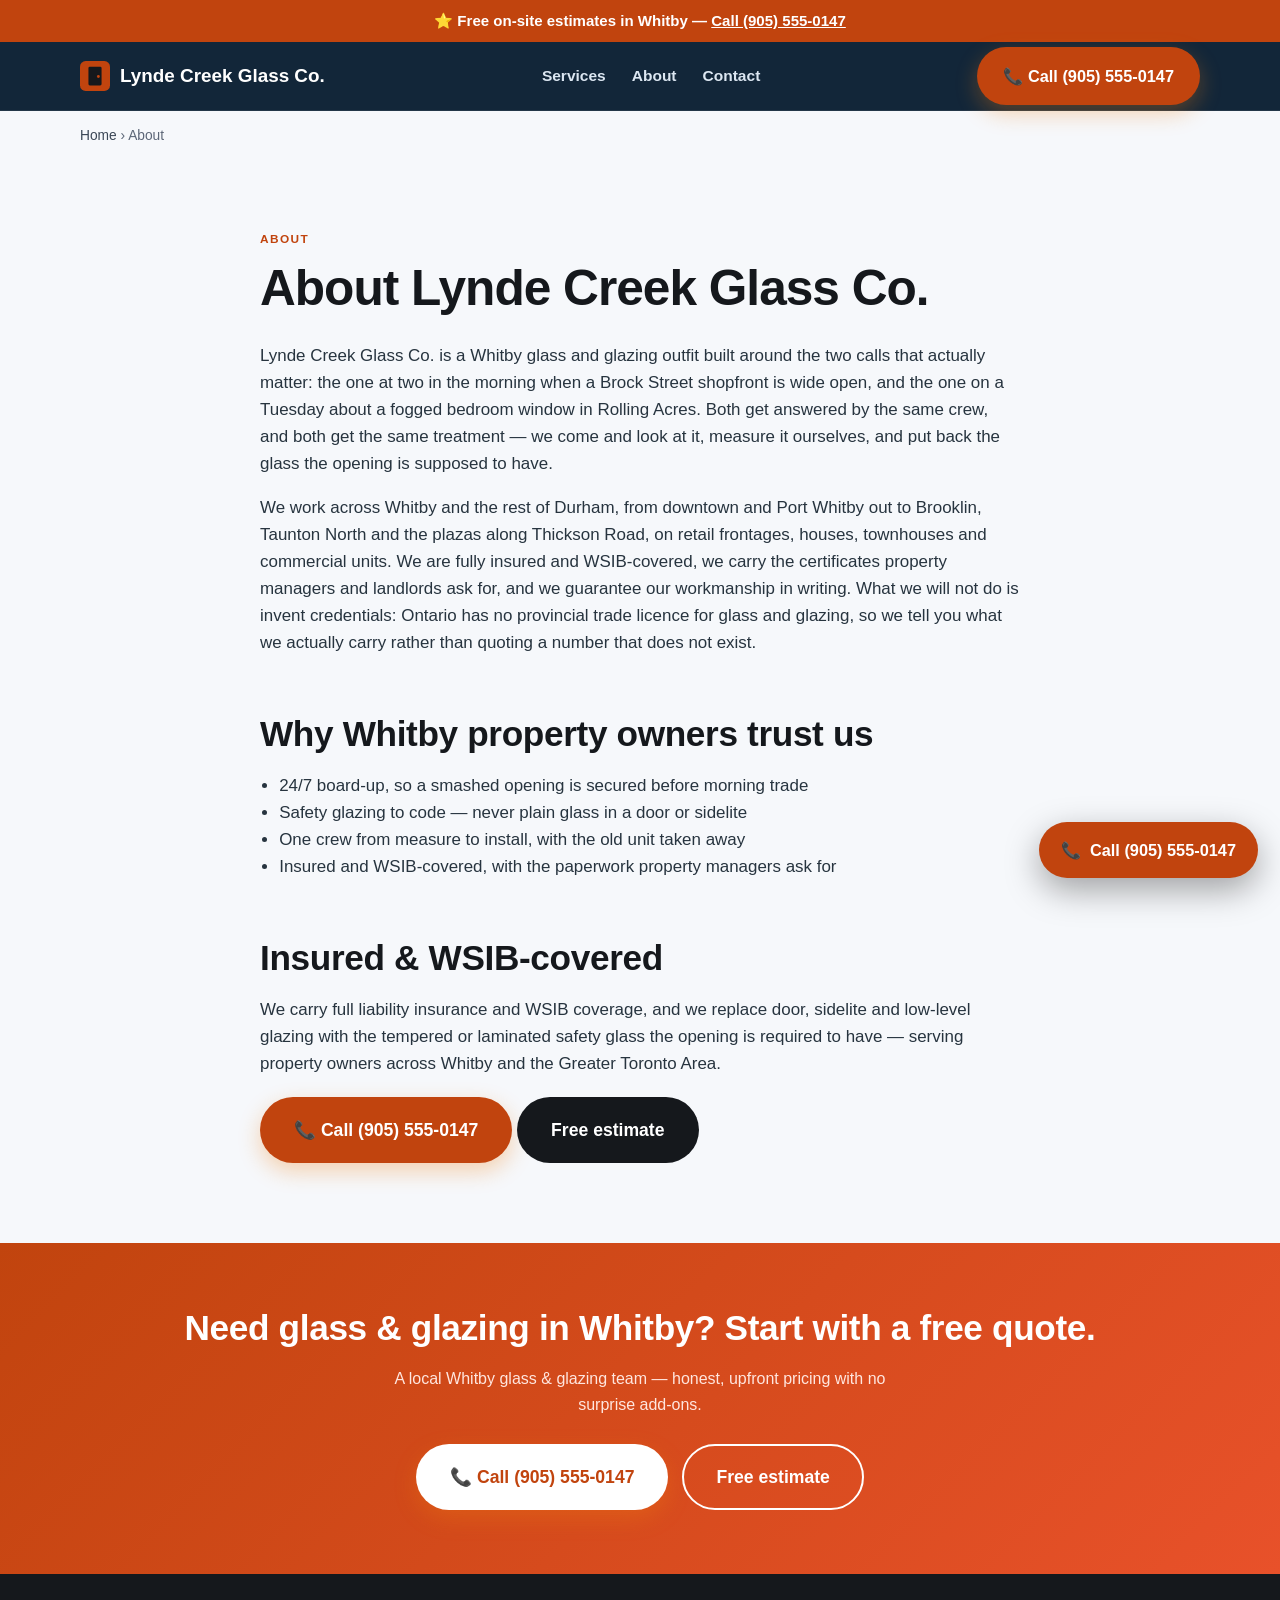
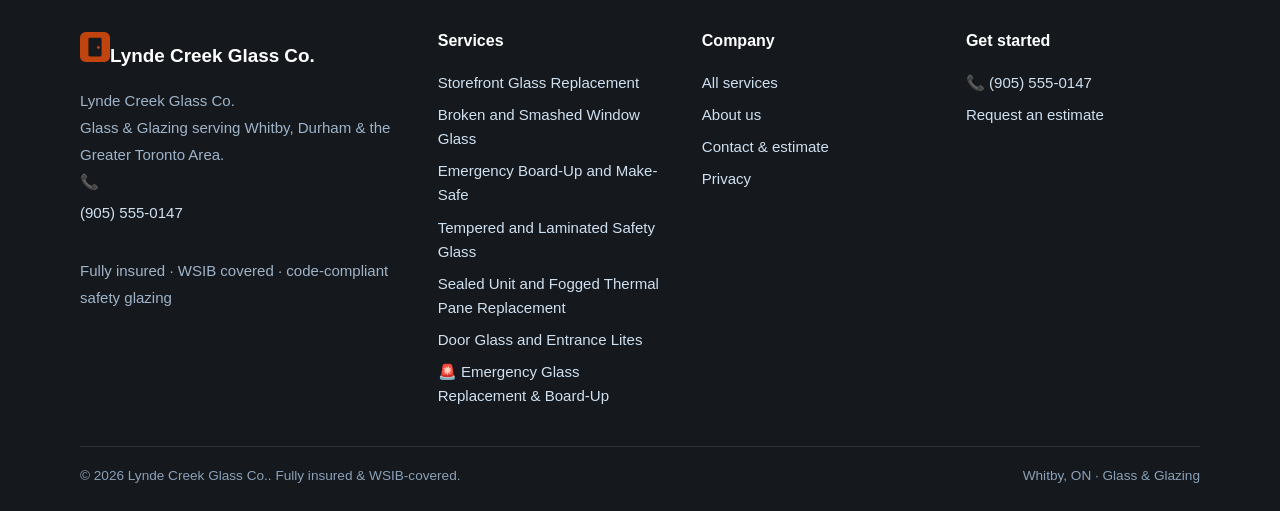
==== commit c629fd54: "rebuild: regenerate site content" ====
--- a/about/index.html
+++ b/about/index.html
@@ -9,14 +9,14 @@
 <meta name="twitter:card" content="summary_large_image"><meta name="twitter:title" content="About Lynde Creek Glass Co. | Whitby Glass &amp; Glazing"><meta name="twitter:description" content="About Lynde Creek Glass Co. — insured, WSIB-covered glass &amp; glazing in Whitby, ON. Our story, process and credentials."><meta name="twitter:image" content="https://www.whitbyglassrepair.com/assets/og.png">
 <link rel="icon" href="/assets/favicon.svg" type="image/svg+xml"><link rel="icon" href="/favicon.ico" sizes="32x32"><link rel="apple-touch-icon" href="/assets/apple-touch-icon.png">
 <link rel="preload" href="/css/styles.css" as="style"><link rel="stylesheet" href="/css/styles.css">
-<script type="application/ld+json">{"@context":"https://schema.org","@graph":[{"@type":"AboutPage","@id":"https://www.whitbyglassrepair.com/about/#page","url":"https://www.whitbyglassrepair.com/about/","name":"About Lynde Creek Glass Co.","isPartOf":{"@id":"https://www.whitbyglassrepair.com/#website"},"about":{"@id":"https://www.whitbyglassrepair.com/#org"}},{"@type":"Organization","@id":"https://www.whitbyglassrepair.com/#org","name":"Lynde Creek Glass Co.","url":"https://www.whitbyglassrepair.com/","logo":"https://www.whitbyglassrepair.com/assets/og.png","areaServed":{"@type":"City","name":"Whitby"},"sameAs":["https://www.whitbyglassrepair.com/"]},{"@type":["HomeAndConstructionBusiness","LocalBusiness"],"@id":"https://www.whitbyglassrepair.com/#business","name":"Lynde Creek Glass Co.","image":"https://www.whitbyglassrepair.com/assets/og.png","url":"https://www.whitbyglassrepair.com/","telephone":"+19055550147","paymentAccepted":"Cash, Cheque, Credit Card, Interac e-Transfer, Financing","parentOrganization":{"@id":"https://www.whitbyglassrepair.com/#org"},"brand":{"@id":"https://www.whitbyglassrepair.com/#org"},"description":"Glass & Glazing in Whitby, ON — Fully insured, WSIB covered, code-compliant safety glazing. After-hours emergency response available.","address":{"@type":"PostalAddress","addressLocality":"Whitby","addressRegion":"ON","addressCountry":"CA"},"geo":{"@type":"GeoCoordinates","latitude":43.8975,"longitude":-78.9429},"areaServed":[{"@type":"City","name":"Whitby"},{"@type":"GeoShape","circle":"43.8975 -78.9429 20000"}],"sameAs":["https://www.whitbyglassrepair.com/"],"hasMap":"https://www.google.com/maps?q=Whitby%2C%20ON%2C%20Canada","openingHoursSpecification":[{"@type":"OpeningHoursSpecification","dayOfWeek":["Monday","Tuesday","Wednesday","Thursday","Friday"],"opens":"07:00","closes":"18:00"},{"@type":"OpeningHoursSpecification","dayOfWeek":["Saturday"],"opens":"08:00","closes":"15:00"},{"@type":"OpeningHoursSpecification","dayOfWeek":["Monday","Tuesday","Wednesday","Thursday","Friday","Saturday","Sunday"],"opens":"00:00","closes":"23:59","description":"After-hours emergency response"}],"knowsAbout":["glass & glazing","storefront glass replacement","sealed unit (IGU) replacement","tempered and laminated safety glass","emergency board-up","window glass replacement","thermal stress cracking","storefront glass replacement","broken and smashed window glass","emergency board-up and make-safe","tempered and laminated safety glass","sealed unit and fogged thermal pane replacement","door glass and entrance lites","Whitby, ON service area"],"hasOfferCatalog":{"@type":"OfferCatalog","name":"Glass & Glazing in Whitby, ON","itemListElement":[{"@type":"Offer","itemOffered":{"@type":"Service","name":"Storefront Glass Replacement (Whitby)","areaServed":{"@type":"City","name":"Whitby"}}},{"@type":"Offer","itemOffered":{"@type":"Service","name":"Broken and Smashed Window Glass (Whitby)","areaServed":{"@type":"City","name":"Whitby"}}},{"@type":"Offer","itemOffered":{"@type":"Service","name":"Emergency Board-Up and Make-Safe (Whitby)","areaServed":{"@type":"City","name":"Whitby"}}},{"@type":"Offer","itemOffered":{"@type":"Service","name":"Tempered and Laminated Safety Glass (Whitby)","areaServed":{"@type":"City","name":"Whitby"}}},{"@type":"Offer","itemOffered":{"@type":"Service","name":"Sealed Unit and Fogged Thermal Pane Replacement (Whitby)","areaServed":{"@type":"City","name":"Whitby"}}},{"@type":"Offer","itemOffered":{"@type":"Service","name":"Door Glass and Entrance Lites (Whitby)","areaServed":{"@type":"City","name":"Whitby"}}}]}},{"@type":"BreadcrumbList","itemListElement":[{"@type":"ListItem","position":1,"name":"Home","item":"https://www.whitbyglassrepair.com/"},{"@type":"ListItem","position":2,"name":"About","item":"https://www.whitbyglassrepair.com/about/"}]}]}</script>
+<script type="application/ld+json">{"@context":"https://schema.org","@graph":[{"@type":"WebSite","@id":"https://www.whitbyglassrepair.com/#website","url":"https://www.whitbyglassrepair.com/","name":"Lynde Creek Glass Co.","publisher":{"@id":"https://www.whitbyglassrepair.com/#org"},"inLanguage":"en-CA"},{"@type":"AboutPage","@id":"https://www.whitbyglassrepair.com/about/#page","url":"https://www.whitbyglassrepair.com/about/","name":"About Lynde Creek Glass Co.","isPartOf":{"@id":"https://www.whitbyglassrepair.com/#website"},"about":{"@id":"https://www.whitbyglassrepair.com/#org"}},{"@type":"Organization","@id":"https://www.whitbyglassrepair.com/#org","name":"Lynde Creek Glass Co.","url":"https://www.whitbyglassrepair.com/","logo":"https://www.whitbyglassrepair.com/assets/og.png","areaServed":{"@type":"City","name":"Whitby"},"sameAs":["https://www.whitbyglassrepair.com/"]},{"@type":["HomeAndConstructionBusiness","LocalBusiness"],"@id":"https://www.whitbyglassrepair.com/#business","name":"Lynde Creek Glass Co.","image":"https://www.whitbyglassrepair.com/assets/og.png","url":"https://www.whitbyglassrepair.com/","telephone":"+19055550147","paymentAccepted":"Cash, Cheque, Credit Card, Interac e-Transfer, Financing","parentOrganization":{"@id":"https://www.whitbyglassrepair.com/#org"},"brand":{"@id":"https://www.whitbyglassrepair.com/#org"},"description":"Glass & Glazing in Whitby, ON — Fully insured, WSIB covered, code-compliant safety glazing. After-hours emergency response available.","address":{"@type":"PostalAddress","addressLocality":"Whitby","addressRegion":"ON","addressCountry":"CA"},"geo":{"@type":"GeoCoordinates","latitude":43.8975,"longitude":-78.9429},"areaServed":[{"@type":"City","name":"Whitby"},{"@type":"GeoShape","circle":"43.8975 -78.9429 20000"}],"sameAs":["https://www.whitbyglassrepair.com/"],"hasMap":"https://www.google.com/maps?q=Whitby%2C%20ON%2C%20Canada","openingHoursSpecification":[{"@type":"OpeningHoursSpecification","dayOfWeek":["Monday","Tuesday","Wednesday","Thursday","Friday"],"opens":"07:00","closes":"18:00"},{"@type":"OpeningHoursSpecification","dayOfWeek":["Saturday"],"opens":"08:00","closes":"15:00"},{"@type":"OpeningHoursSpecification","dayOfWeek":["Monday","Tuesday","Wednesday","Thursday","Friday","Saturday","Sunday"],"opens":"00:00","closes":"23:59","description":"After-hours emergency response"}],"knowsAbout":["glass & glazing","storefront glass replacement","sealed unit (IGU) replacement","tempered and laminated safety glass","emergency board-up","window glass replacement","thermal stress cracking","storefront glass replacement","broken and smashed window glass","emergency board-up and make-safe","tempered and laminated safety glass","sealed unit and fogged thermal pane replacement","door glass and entrance lites","Whitby, ON service area"],"hasOfferCatalog":{"@type":"OfferCatalog","name":"Glass & Glazing in Whitby, ON","itemListElement":[{"@type":"Offer","itemOffered":{"@type":"Service","name":"Storefront Glass Replacement (Whitby)","areaServed":{"@type":"City","name":"Whitby"}}},{"@type":"Offer","itemOffered":{"@type":"Service","name":"Broken and Smashed Window Glass (Whitby)","areaServed":{"@type":"City","name":"Whitby"}}},{"@type":"Offer","itemOffered":{"@type":"Service","name":"Emergency Board-Up and Make-Safe (Whitby)","areaServed":{"@type":"City","name":"Whitby"}}},{"@type":"Offer","itemOffered":{"@type":"Service","name":"Tempered and Laminated Safety Glass (Whitby)","areaServed":{"@type":"City","name":"Whitby"}}},{"@type":"Offer","itemOffered":{"@type":"Service","name":"Sealed Unit and Fogged Thermal Pane Replacement (Whitby)","areaServed":{"@type":"City","name":"Whitby"}}},{"@type":"Offer","itemOffered":{"@type":"Service","name":"Door Glass and Entrance Lites (Whitby)","areaServed":{"@type":"City","name":"Whitby"}}}]}},{"@type":"BreadcrumbList","itemListElement":[{"@type":"ListItem","position":1,"name":"Home","item":"https://www.whitbyglassrepair.com/"},{"@type":"ListItem","position":2,"name":"About","item":"https://www.whitbyglassrepair.com/about/"}]}]}</script>
 </head><body><a class="skip" href="#main" style="position:absolute;left:-999px">Skip to content</a>
 <div class="callstrip">⭐ Free on-site estimates in Whitby — <a href="tel:+19055550147">Call (905) 555-0147</a></div>
 <header class="site"><div class="wrap nav"><a class="brand" href="/" aria-label="Lynde Creek Glass Co. home"><svg width="30" height="30" viewBox="0 0 32 32" fill="none" aria-hidden="true"><rect width="32" height="32" rx="6" fill="#c1440e"/><rect x="9" y="6" width="14" height="20" rx="1.5" fill="#15181c"/><circle cx="19.6" cy="16.5" r="1.5" fill="#c1440e"/></svg>Lynde Creek Glass Co.</a>
 <nav class="nav-links" id="nav" aria-label="Main"><a href="/services/">Services</a><a href="/about/">About</a><a href="/contact/">Contact</a></nav>
 <div class="nav-cta"><a class="btn btn-call" href="tel:+19055550147">📞 Call (905) 555-0147</a><button class="menu-btn" aria-label="Open menu" aria-expanded="false" aria-controls="nav"><span aria-hidden="true">☰</span></button></div>
 </div></header><main id="main"><div class="wrap"><nav class="crumbs" aria-label="Breadcrumb"><a href="/">Home</a> › <span aria-current="page">About</span></nav></div><article class="section"><div class="article"><span class="eyebrow">About</span><h1>About Lynde Creek Glass Co.</h1><p>Lynde Creek Glass Co. is a Whitby glass and glazing outfit built around the two calls that actually matter: the one at two in the morning when a Brock Street shopfront is wide open, and the one on a Tuesday about a fogged bedroom window in Rolling Acres. Both get answered by the same crew, and both get the same treatment — we come and look at it, measure it ourselves, and put back the glass the opening is supposed to have.</p><p>We work across Whitby and the rest of Durham, from downtown and Port Whitby out to Brooklin, Taunton North and the plazas along Thickson Road, on retail frontages, houses, townhouses and commercial units. We are fully insured and WSIB-covered, we carry the certificates property managers and landlords ask for, and we guarantee our workmanship in writing. What we will not do is invent credentials: Ontario has no provincial trade licence for glass and glazing, so we tell you what we actually carry rather than quoting a number that does not exist.</p><h2>Why Whitby property owners trust us</h2><ul><li>24/7 board-up, so a smashed opening is secured before morning trade</li><li>Safety glazing to code — never plain glass in a door or sidelite</li><li>One crew from measure to install, with the old unit taken away</li><li>Insured and WSIB-covered, with the paperwork property managers ask for</li></ul><h2>Insured &amp; WSIB-covered</h2><p>We carry full liability insurance and WSIB coverage, and we replace door, sidelite and low-level glazing with the tempered or laminated safety glass the opening is required to have — serving property owners across Whitby and the Greater Toronto Area.</p><p style="margin-top:20px"><a class="btn btn-call btn-lg" href="tel:+19055550147">📞 Call (905) 555-0147</a> <a class="btn btn-dark btn-lg" href="/contact/" data-book>Free estimate</a></p></div></article><section class="section cta-band"><div class="wrap"><h2>Need glass &amp; glazing in Whitby? Start with a free quote.</h2><p>A local Whitby glass &amp; glazing team — honest, upfront pricing with no surprise add-ons.</p><div class="hero-cta" style="justify-content:center"><a class="btn btn-call btn-lg" href="tel:+19055550147">📞 Call (905) 555-0147</a><a class="btn btn-ghost btn-lg" href="/contact/" data-book>Free estimate</a></div></div></section></main><footer class="site"><div class="wrap"><div class="cols">
-<div><a class="brand" href="/" aria-label="Lynde Creek Glass Co. home"><svg width="30" height="30" viewBox="0 0 32 32" fill="none" aria-hidden="true"><rect width="32" height="32" rx="6" fill="#c1440e"/><rect x="9" y="6" width="14" height="20" rx="1.5" fill="#15181c"/><circle cx="19.6" cy="16.5" r="1.5" fill="#c1440e"/></svg>Lynde Creek Glass Co.</a><address class="nap" style="font-style:normal">Lynde Creek Glass Co.<br>Glass &amp; Glazing serving Whitby, Durham &amp; the Greater Toronto Area.<br>📞 <a href="tel:+19055550147" style="display:inline">(905) 555-0147</a><br>Fully insured · WSIB covered · code-compliant safety glazing</address></div>
+<div><a class="brand" href="/" aria-label="Lynde Creek Glass Co. home"><svg width="30" height="30" viewBox="0 0 32 32" fill="none" aria-hidden="true"><rect width="32" height="32" rx="6" fill="#c1440e"/><rect x="9" y="6" width="14" height="20" rx="1.5" fill="#15181c"/><circle cx="19.6" cy="16.5" r="1.5" fill="#c1440e"/></svg>Lynde Creek Glass Co.</a><address class="nap" style="font-style:normal">Lynde Creek Glass Co.<br>Glass &amp; Glazing serving Whitby, Durham &amp; the Greater Toronto Area.<br>📞 <a href="tel:+19055550147">(905) 555-0147</a><br>Fully insured · WSIB covered · code-compliant safety glazing</address></div>
 <div><h4>Services</h4><a href="/services/storefront-glass-replacement/">Storefront Glass Replacement</a><a href="/services/broken-window-glass/">Broken and Smashed Window Glass</a><a href="/services/emergency-board-up/">Emergency Board-Up and Make-Safe</a><a href="/services/tempered-safety-glass/">Tempered and Laminated Safety Glass</a><a href="/services/sealed-unit-replacement/">Sealed Unit and Fogged Thermal Pane Replacement</a><a href="/services/door-glass-replacement/">Door Glass and Entrance Lites</a><a href="/services/emergency-glass-repair-board-up/">🚨 Emergency Glass Replacement &amp; Board-Up</a></div>
 <div><h4>Company</h4><a href="/services/">All services</a><a href="/about/">About us</a><a href="/contact/">Contact &amp; estimate</a><a href="/privacy/">Privacy</a></div>
 <div><h4>Get started</h4><a href="tel:+19055550147">📞 (905) 555-0147</a><a href="/contact/" data-book>Request an estimate</a></div>
--- a/css/styles.css
+++ b/css/styles.css
@@ -364,6 +364,31 @@
   .hero-cta .btn{flex:1 1 100%;justify-content:center}
 }
 
+/* ---------- Touch-target sizing (mobile / coarse pointers) ----------
+   Measured on a live page at 375px: the header phone link — the primary conversion CTA on every page —
+   was 141x20 CSS px, the hamburger 35x36, footer links 335x32 and service chips 42px tall. Lighthouse
+   flags anything under ~48x48 with 8px spacing as "tap targets are not sized appropriately", and on a
+   call-first site paid for by the click, a 20px-tall phone link is a lead-loss bug, not a polish item.
+   Padding-only, so nothing reflows horizontally; min-height + inline-flex centring rather than fixed
+   heights, so long labels still wrap.
+   Gated on EITHER a coarse pointer OR the 880px breakpoint the rest of this file already uses. Width is
+   the reliable half: `pointer: coarse` does NOT match in headless Chrome (verified — it reported a fine
+   pointer on a 375px viewport), so a coarse-only gate would have been untestable here and could silently
+   no-op on any browser that reports the pointer oddly. Desktop mouse users above 880px are unaffected. */
+@media (pointer: coarse), (max-width: 880px) {
+  /* .callstrip a is THE phone CTA — the top strip on every page. It measured 141x20 live. */
+  .callstrip a, .nav-phone { display: inline-flex; align-items: center; min-height: 44px; padding: 0 6px; }
+  .menu-btn { min-width: 44px; min-height: 44px; align-items: center; justify-content: center; }
+  .brand { min-height: 44px; display: inline-flex; align-items: center; }
+  footer.site a { min-height: 44px; display: flex; align-items: center; padding: 4px 0; }
+  address.nap a { min-height: 44px; display: inline-flex; align-items: center; }
+  .chip { min-height: 44px; display: inline-flex; align-items: center; }
+  .callbar a { min-height: 48px; }
+  .crumbs a { display: inline-block; padding: 13px 4px; }
+}
+/* the 880px block earlier sets .menu-btn{display:block}; inline-flex is what centres the glyph in the 44px box */
+@media (max-width: 880px) { .menu-btn { display: inline-flex } }
+
 :root{--red:#c1440e;--red-dark:#c1440e;--amber:#c1440e;--accent:#c1440e}
 .callstrip{background:linear-gradient(90deg,#c1440e,#c1440e);color:#fff;text-align:center;font-weight:700;padding:9px 16px;font-size:.94rem}.callstrip a{color:#fff;text-decoration:underline;font-weight:800}.fab-call{position:fixed;right:22px;bottom:22px;z-index:60;display:inline-flex;align-items:center;gap:9px;background:var(--red);color:#fff;font-weight:800;padding:15px 22px;border-radius:999px;box-shadow:0 12px 34px rgba(0,0,0,.35);text-decoration:none;animation:fabp 2.4s infinite}@keyframes fabp{0%{box-shadow:0 0 0 0 rgba(0,0,0,.4)}70%{box-shadow:0 0 0 18px rgba(0,0,0,0)}100%{box-shadow:0 0 0 0 rgba(0,0,0,0)}}@media(max-width:880px){.fab-call{display:none}}
 .answer-capsule{max-width:66ch;margin:14px 0 4px;padding:14px 18px;border-left:4px solid var(--accent);background:rgba(127,127,127,.08);border-radius:0 10px 10px 0;font-size:1.02rem;line-height:1.6}
--- a/css/styles.css
+++ b/css/styles.css
@@ -364,6 +364,31 @@
   .hero-cta .btn{flex:1 1 100%;justify-content:center}
 }
 
+/* ---------- Touch-target sizing (mobile / coarse pointers) ----------
+   Measured on a live page at 375px: the header phone link — the primary conversion CTA on every page —
+   was 141x20 CSS px, the hamburger 35x36, footer links 335x32 and service chips 42px tall. Lighthouse
+   flags anything under ~48x48 with 8px spacing as "tap targets are not sized appropriately", and on a
+   call-first site paid for by the click, a 20px-tall phone link is a lead-loss bug, not a polish item.
+   Padding-only, so nothing reflows horizontally; min-height + inline-flex centring rather than fixed
+   heights, so long labels still wrap.
+   Gated on EITHER a coarse pointer OR the 880px breakpoint the rest of this file already uses. Width is
+   the reliable half: `pointer: coarse` does NOT match in headless Chrome (verified — it reported a fine
+   pointer on a 375px viewport), so a coarse-only gate would have been untestable here and could silently
+   no-op on any browser that reports the pointer oddly. Desktop mouse users above 880px are unaffected. */
+@media (pointer: coarse), (max-width: 880px) {
+  /* .callstrip a is THE phone CTA — the top strip on every page. It measured 141x20 live. */
+  .callstrip a, .nav-phone { display: inline-flex; align-items: center; min-height: 44px; padding: 0 6px; }
+  .menu-btn { min-width: 44px; min-height: 44px; align-items: center; justify-content: center; }
+  .brand { min-height: 44px; display: inline-flex; align-items: center; }
+  footer.site a { min-height: 44px; display: flex; align-items: center; padding: 4px 0; }
+  address.nap a { min-height: 44px; display: inline-flex; align-items: center; }
+  .chip { min-height: 44px; display: inline-flex; align-items: center; }
+  .callbar a { min-height: 48px; }
+  .crumbs a { display: inline-block; padding: 13px 4px; }
+}
+/* the 880px block earlier sets .menu-btn{display:block}; inline-flex is what centres the glyph in the 44px box */
+@media (max-width: 880px) { .menu-btn { display: inline-flex } }
+
 :root{--red:#c1440e;--red-dark:#c1440e;--amber:#c1440e;--accent:#c1440e}
 .callstrip{background:linear-gradient(90deg,#c1440e,#c1440e);color:#fff;text-align:center;font-weight:700;padding:9px 16px;font-size:.94rem}.callstrip a{color:#fff;text-decoration:underline;font-weight:800}.fab-call{position:fixed;right:22px;bottom:22px;z-index:60;display:inline-flex;align-items:center;gap:9px;background:var(--red);color:#fff;font-weight:800;padding:15px 22px;border-radius:999px;box-shadow:0 12px 34px rgba(0,0,0,.35);text-decoration:none;animation:fabp 2.4s infinite}@keyframes fabp{0%{box-shadow:0 0 0 0 rgba(0,0,0,.4)}70%{box-shadow:0 0 0 18px rgba(0,0,0,0)}100%{box-shadow:0 0 0 0 rgba(0,0,0,0)}}@media(max-width:880px){.fab-call{display:none}}
 .answer-capsule{max-width:66ch;margin:14px 0 4px;padding:14px 18px;border-left:4px solid var(--accent);background:rgba(127,127,127,.08);border-radius:0 10px 10px 0;font-size:1.02rem;line-height:1.6}
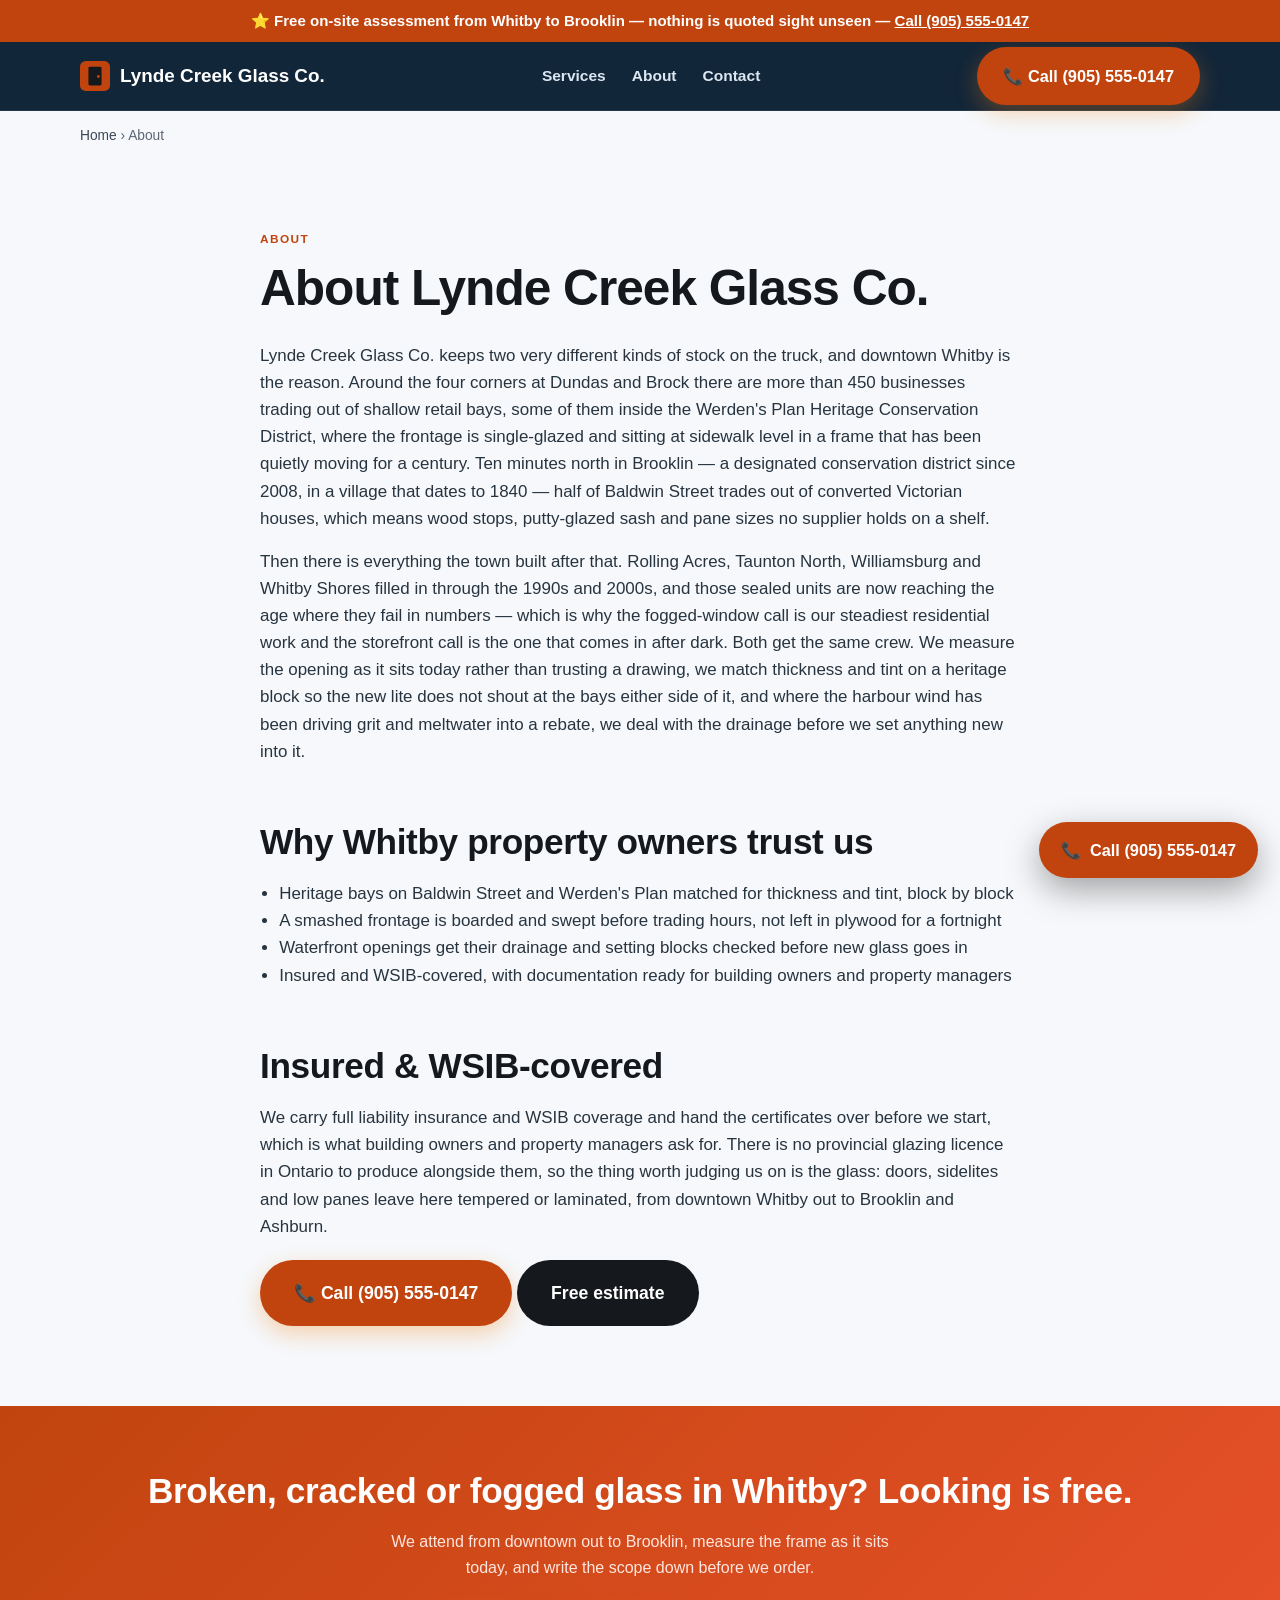
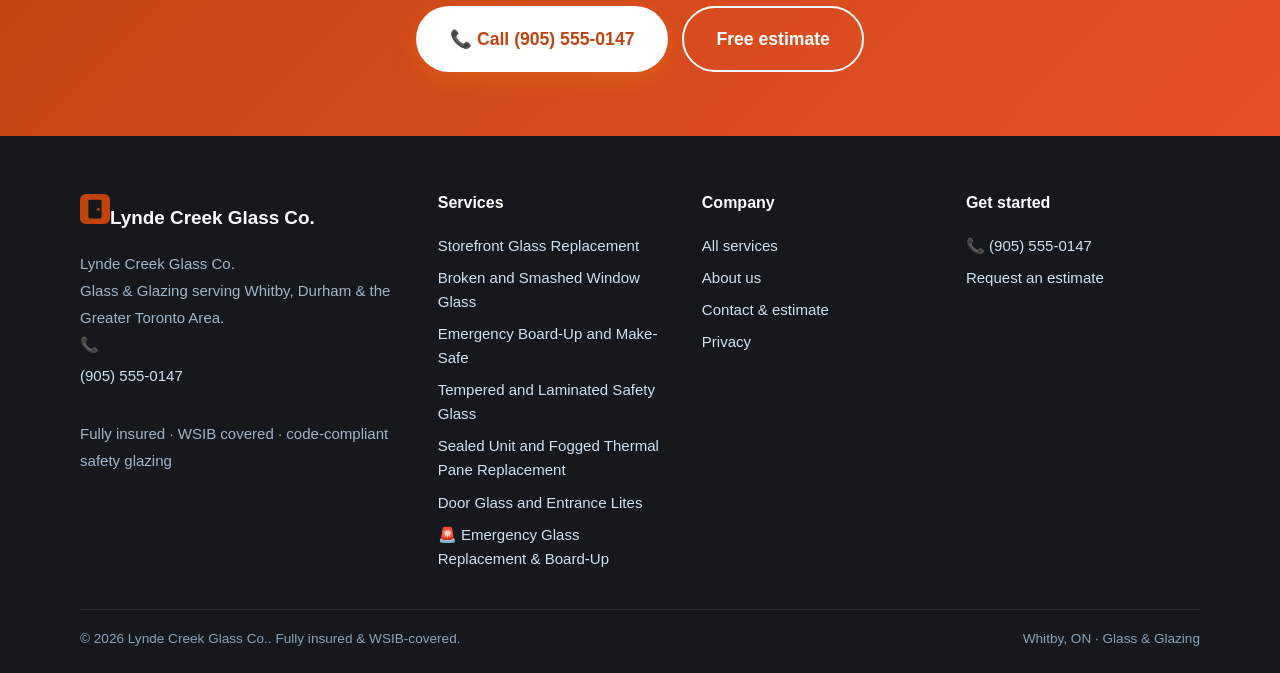
==== commit 66f6519f: "rebuild: regenerate site content" ====
--- a/about/index.html
+++ b/about/index.html
@@ -9,13 +9,13 @@
 <meta name="twitter:card" content="summary_large_image"><meta name="twitter:title" content="About Lynde Creek Glass Co. | Whitby Glass &amp; Glazing"><meta name="twitter:description" content="About Lynde Creek Glass Co. — insured, WSIB-covered glass &amp; glazing in Whitby, ON. Our story, process and credentials."><meta name="twitter:image" content="https://www.whitbyglassrepair.com/assets/og.png">
 <link rel="icon" href="/assets/favicon.svg" type="image/svg+xml"><link rel="icon" href="/favicon.ico" sizes="32x32"><link rel="apple-touch-icon" href="/assets/apple-touch-icon.png">
 <link rel="preload" href="/css/styles.css" as="style"><link rel="stylesheet" href="/css/styles.css">
-<script type="application/ld+json">{"@context":"https://schema.org","@graph":[{"@type":"WebSite","@id":"https://www.whitbyglassrepair.com/#website","url":"https://www.whitbyglassrepair.com/","name":"Lynde Creek Glass Co.","publisher":{"@id":"https://www.whitbyglassrepair.com/#org"},"inLanguage":"en-CA"},{"@type":"AboutPage","@id":"https://www.whitbyglassrepair.com/about/#page","url":"https://www.whitbyglassrepair.com/about/","name":"About Lynde Creek Glass Co.","isPartOf":{"@id":"https://www.whitbyglassrepair.com/#website"},"about":{"@id":"https://www.whitbyglassrepair.com/#org"}},{"@type":"Organization","@id":"https://www.whitbyglassrepair.com/#org","name":"Lynde Creek Glass Co.","url":"https://www.whitbyglassrepair.com/","logo":"https://www.whitbyglassrepair.com/assets/og.png","areaServed":{"@type":"City","name":"Whitby"},"sameAs":["https://www.whitbyglassrepair.com/"]},{"@type":["HomeAndConstructionBusiness","LocalBusiness"],"@id":"https://www.whitbyglassrepair.com/#business","name":"Lynde Creek Glass Co.","image":"https://www.whitbyglassrepair.com/assets/og.png","url":"https://www.whitbyglassrepair.com/","telephone":"+19055550147","paymentAccepted":"Cash, Cheque, Credit Card, Interac e-Transfer, Financing","parentOrganization":{"@id":"https://www.whitbyglassrepair.com/#org"},"brand":{"@id":"https://www.whitbyglassrepair.com/#org"},"description":"Glass & Glazing in Whitby, ON — Fully insured, WSIB covered, code-compliant safety glazing. After-hours emergency response available.","address":{"@type":"PostalAddress","addressLocality":"Whitby","addressRegion":"ON","addressCountry":"CA"},"geo":{"@type":"GeoCoordinates","latitude":43.8975,"longitude":-78.9429},"areaServed":[{"@type":"City","name":"Whitby"},{"@type":"GeoShape","circle":"43.8975 -78.9429 20000"}],"sameAs":["https://www.whitbyglassrepair.com/"],"hasMap":"https://www.google.com/maps?q=Whitby%2C%20ON%2C%20Canada","openingHoursSpecification":[{"@type":"OpeningHoursSpecification","dayOfWeek":["Monday","Tuesday","Wednesday","Thursday","Friday"],"opens":"07:00","closes":"18:00"},{"@type":"OpeningHoursSpecification","dayOfWeek":["Saturday"],"opens":"08:00","closes":"15:00"},{"@type":"OpeningHoursSpecification","dayOfWeek":["Monday","Tuesday","Wednesday","Thursday","Friday","Saturday","Sunday"],"opens":"00:00","closes":"23:59","description":"After-hours emergency response"}],"knowsAbout":["glass & glazing","storefront glass replacement","sealed unit (IGU) replacement","tempered and laminated safety glass","emergency board-up","window glass replacement","thermal stress cracking","storefront glass replacement","broken and smashed window glass","emergency board-up and make-safe","tempered and laminated safety glass","sealed unit and fogged thermal pane replacement","door glass and entrance lites","Whitby, ON service area"],"hasOfferCatalog":{"@type":"OfferCatalog","name":"Glass & Glazing in Whitby, ON","itemListElement":[{"@type":"Offer","itemOffered":{"@type":"Service","name":"Storefront Glass Replacement (Whitby)","areaServed":{"@type":"City","name":"Whitby"}}},{"@type":"Offer","itemOffered":{"@type":"Service","name":"Broken and Smashed Window Glass (Whitby)","areaServed":{"@type":"City","name":"Whitby"}}},{"@type":"Offer","itemOffered":{"@type":"Service","name":"Emergency Board-Up and Make-Safe (Whitby)","areaServed":{"@type":"City","name":"Whitby"}}},{"@type":"Offer","itemOffered":{"@type":"Service","name":"Tempered and Laminated Safety Glass (Whitby)","areaServed":{"@type":"City","name":"Whitby"}}},{"@type":"Offer","itemOffered":{"@type":"Service","name":"Sealed Unit and Fogged Thermal Pane Replacement (Whitby)","areaServed":{"@type":"City","name":"Whitby"}}},{"@type":"Offer","itemOffered":{"@type":"Service","name":"Door Glass and Entrance Lites (Whitby)","areaServed":{"@type":"City","name":"Whitby"}}}]}},{"@type":"BreadcrumbList","itemListElement":[{"@type":"ListItem","position":1,"name":"Home","item":"https://www.whitbyglassrepair.com/"},{"@type":"ListItem","position":2,"name":"About","item":"https://www.whitbyglassrepair.com/about/"}]}]}</script>
+<script type="application/ld+json">{"@context":"https://schema.org","@graph":[{"@type":"WebSite","@id":"https://www.whitbyglassrepair.com/#website","url":"https://www.whitbyglassrepair.com/","name":"Lynde Creek Glass Co.","publisher":{"@id":"https://www.whitbyglassrepair.com/#org"},"inLanguage":"en-CA"},{"@type":"AboutPage","@id":"https://www.whitbyglassrepair.com/about/#page","url":"https://www.whitbyglassrepair.com/about/","name":"About Lynde Creek Glass Co.","isPartOf":{"@id":"https://www.whitbyglassrepair.com/#website"},"about":{"@id":"https://www.whitbyglassrepair.com/#org"}},{"@type":"Organization","@id":"https://www.whitbyglassrepair.com/#org","name":"Lynde Creek Glass Co.","url":"https://www.whitbyglassrepair.com/","logo":"https://www.whitbyglassrepair.com/assets/og.png","areaServed":{"@type":"City","name":"Whitby"},"sameAs":["https://www.whitbyglassrepair.com/"]},{"@type":["HomeAndConstructionBusiness","LocalBusiness"],"@id":"https://www.whitbyglassrepair.com/#business","name":"Lynde Creek Glass Co.","image":"https://www.whitbyglassrepair.com/assets/og.png","url":"https://www.whitbyglassrepair.com/","telephone":"+19055550147","paymentAccepted":"Cash, Cheque, Credit Card, Interac e-Transfer, Financing","parentOrganization":{"@id":"https://www.whitbyglassrepair.com/#org"},"brand":{"@id":"https://www.whitbyglassrepair.com/#org"},"description":"Glass & Glazing in Whitby, ON — Fully insured, WSIB covered, code-compliant safety glazing. Priority same-day/next-day urgent response.","address":{"@type":"PostalAddress","addressLocality":"Whitby","addressRegion":"ON","addressCountry":"CA"},"geo":{"@type":"GeoCoordinates","latitude":43.8975,"longitude":-78.9429},"areaServed":[{"@type":"City","name":"Whitby"},{"@type":"GeoShape","circle":"43.8975 -78.9429 20000"}],"sameAs":["https://www.whitbyglassrepair.com/"],"hasMap":"https://www.google.com/maps?q=Whitby%2C%20ON%2C%20Canada","openingHoursSpecification":[{"@type":"OpeningHoursSpecification","dayOfWeek":["Monday","Tuesday","Wednesday","Thursday","Friday"],"opens":"07:00","closes":"18:00"},{"@type":"OpeningHoursSpecification","dayOfWeek":["Saturday"],"opens":"08:00","closes":"15:00"}],"knowsAbout":["glass & glazing","storefront glass replacement","sealed unit (IGU) replacement","tempered and laminated safety glass","emergency board-up","window glass replacement","thermal stress cracking","storefront glass replacement","broken and smashed window glass","emergency board-up and make-safe","tempered and laminated safety glass","sealed unit and fogged thermal pane replacement","door glass and entrance lites","Whitby, ON service area"],"hasOfferCatalog":{"@type":"OfferCatalog","name":"Glass & Glazing in Whitby, ON","itemListElement":[{"@type":"Offer","itemOffered":{"@type":"Service","name":"Storefront Glass Replacement (Whitby)","areaServed":{"@type":"City","name":"Whitby"}}},{"@type":"Offer","itemOffered":{"@type":"Service","name":"Broken and Smashed Window Glass (Whitby)","areaServed":{"@type":"City","name":"Whitby"}}},{"@type":"Offer","itemOffered":{"@type":"Service","name":"Emergency Board-Up and Make-Safe (Whitby)","areaServed":{"@type":"City","name":"Whitby"}}},{"@type":"Offer","itemOffered":{"@type":"Service","name":"Tempered and Laminated Safety Glass (Whitby)","areaServed":{"@type":"City","name":"Whitby"}}},{"@type":"Offer","itemOffered":{"@type":"Service","name":"Sealed Unit and Fogged Thermal Pane Replacement (Whitby)","areaServed":{"@type":"City","name":"Whitby"}}},{"@type":"Offer","itemOffered":{"@type":"Service","name":"Door Glass and Entrance Lites (Whitby)","areaServed":{"@type":"City","name":"Whitby"}}}]}},{"@type":"BreadcrumbList","itemListElement":[{"@type":"ListItem","position":1,"name":"Home","item":"https://www.whitbyglassrepair.com/"},{"@type":"ListItem","position":2,"name":"About","item":"https://www.whitbyglassrepair.com/about/"}]}]}</script>
 </head><body><a class="skip" href="#main" style="position:absolute;left:-999px">Skip to content</a>
-<div class="callstrip">⭐ Free on-site estimates in Whitby — <a href="tel:+19055550147">Call (905) 555-0147</a></div>
+<div class="callstrip">⭐ Free on-site assessment from Whitby to Brooklin — nothing is quoted sight unseen — <a href="tel:+19055550147">Call (905) 555-0147</a></div>
 <header class="site"><div class="wrap nav"><a class="brand" href="/" aria-label="Lynde Creek Glass Co. home"><svg width="30" height="30" viewBox="0 0 32 32" fill="none" aria-hidden="true"><rect width="32" height="32" rx="6" fill="#c1440e"/><rect x="9" y="6" width="14" height="20" rx="1.5" fill="#15181c"/><circle cx="19.6" cy="16.5" r="1.5" fill="#c1440e"/></svg>Lynde Creek Glass Co.</a>
 <nav class="nav-links" id="nav" aria-label="Main"><a href="/services/">Services</a><a href="/about/">About</a><a href="/contact/">Contact</a></nav>
 <div class="nav-cta"><a class="btn btn-call" href="tel:+19055550147">📞 Call (905) 555-0147</a><button class="menu-btn" aria-label="Open menu" aria-expanded="false" aria-controls="nav"><span aria-hidden="true">☰</span></button></div>
-</div></header><main id="main"><div class="wrap"><nav class="crumbs" aria-label="Breadcrumb"><a href="/">Home</a> › <span aria-current="page">About</span></nav></div><article class="section"><div class="article"><span class="eyebrow">About</span><h1>About Lynde Creek Glass Co.</h1><p>Lynde Creek Glass Co. is a Whitby glass and glazing outfit built around the two calls that actually matter: the one at two in the morning when a Brock Street shopfront is wide open, and the one on a Tuesday about a fogged bedroom window in Rolling Acres. Both get answered by the same crew, and both get the same treatment — we come and look at it, measure it ourselves, and put back the glass the opening is supposed to have.</p><p>We work across Whitby and the rest of Durham, from downtown and Port Whitby out to Brooklin, Taunton North and the plazas along Thickson Road, on retail frontages, houses, townhouses and commercial units. We are fully insured and WSIB-covered, we carry the certificates property managers and landlords ask for, and we guarantee our workmanship in writing. What we will not do is invent credentials: Ontario has no provincial trade licence for glass and glazing, so we tell you what we actually carry rather than quoting a number that does not exist.</p><h2>Why Whitby property owners trust us</h2><ul><li>24/7 board-up, so a smashed opening is secured before morning trade</li><li>Safety glazing to code — never plain glass in a door or sidelite</li><li>One crew from measure to install, with the old unit taken away</li><li>Insured and WSIB-covered, with the paperwork property managers ask for</li></ul><h2>Insured &amp; WSIB-covered</h2><p>We carry full liability insurance and WSIB coverage, and we replace door, sidelite and low-level glazing with the tempered or laminated safety glass the opening is required to have — serving property owners across Whitby and the Greater Toronto Area.</p><p style="margin-top:20px"><a class="btn btn-call btn-lg" href="tel:+19055550147">📞 Call (905) 555-0147</a> <a class="btn btn-dark btn-lg" href="/contact/" data-book>Free estimate</a></p></div></article><section class="section cta-band"><div class="wrap"><h2>Need glass &amp; glazing in Whitby? Start with a free quote.</h2><p>A local Whitby glass &amp; glazing team — honest, upfront pricing with no surprise add-ons.</p><div class="hero-cta" style="justify-content:center"><a class="btn btn-call btn-lg" href="tel:+19055550147">📞 Call (905) 555-0147</a><a class="btn btn-ghost btn-lg" href="/contact/" data-book>Free estimate</a></div></div></section></main><footer class="site"><div class="wrap"><div class="cols">
+</div></header><main id="main"><div class="wrap"><nav class="crumbs" aria-label="Breadcrumb"><a href="/">Home</a> › <span aria-current="page">About</span></nav></div><article class="section"><div class="article"><span class="eyebrow">About</span><h1>About Lynde Creek Glass Co.</h1><p>Lynde Creek Glass Co. keeps two very different kinds of stock on the truck, and downtown Whitby is the reason. Around the four corners at Dundas and Brock there are more than 450 businesses trading out of shallow retail bays, some of them inside the Werden's Plan Heritage Conservation District, where the frontage is single-glazed and sitting at sidewalk level in a frame that has been quietly moving for a century. Ten minutes north in Brooklin — a designated conservation district since 2008, in a village that dates to 1840 — half of Baldwin Street trades out of converted Victorian houses, which means wood stops, putty-glazed sash and pane sizes no supplier holds on a shelf.</p><p>Then there is everything the town built after that. Rolling Acres, Taunton North, Williamsburg and Whitby Shores filled in through the 1990s and 2000s, and those sealed units are now reaching the age where they fail in numbers — which is why the fogged-window call is our steadiest residential work and the storefront call is the one that comes in after dark. Both get the same crew. We measure the opening as it sits today rather than trusting a drawing, we match thickness and tint on a heritage block so the new lite does not shout at the bays either side of it, and where the harbour wind has been driving grit and meltwater into a rebate, we deal with the drainage before we set anything new into it.</p><h2>Why Whitby property owners trust us</h2><ul><li>Heritage bays on Baldwin Street and Werden&#39;s Plan matched for thickness and tint, block by block</li><li>A smashed frontage is boarded and swept before trading hours, not left in plywood for a fortnight</li><li>Waterfront openings get their drainage and setting blocks checked before new glass goes in</li><li>Insured and WSIB-covered, with documentation ready for building owners and property managers</li></ul><h2>Insured &amp; WSIB-covered</h2><p>We carry full liability insurance and WSIB coverage and hand the certificates over before we start, which is what building owners and property managers ask for. There is no provincial glazing licence in Ontario to produce alongside them, so the thing worth judging us on is the glass: doors, sidelites and low panes leave here tempered or laminated, from downtown Whitby out to Brooklin and Ashburn.</p><p style="margin-top:20px"><a class="btn btn-call btn-lg" href="tel:+19055550147">📞 Call (905) 555-0147</a> <a class="btn btn-dark btn-lg" href="/contact/" data-book>Free estimate</a></p></div></article><section class="section cta-band"><div class="wrap"><h2>Broken, cracked or fogged glass in Whitby? Looking is free.</h2><p>We attend from downtown out to Brooklin, measure the frame as it sits today, and write the scope down before we order.</p><div class="hero-cta" style="justify-content:center"><a class="btn btn-call btn-lg" href="tel:+19055550147">📞 Call (905) 555-0147</a><a class="btn btn-ghost btn-lg" href="/contact/" data-book>Free estimate</a></div></div></section></main><footer class="site"><div class="wrap"><div class="cols">
 <div><a class="brand" href="/" aria-label="Lynde Creek Glass Co. home"><svg width="30" height="30" viewBox="0 0 32 32" fill="none" aria-hidden="true"><rect width="32" height="32" rx="6" fill="#c1440e"/><rect x="9" y="6" width="14" height="20" rx="1.5" fill="#15181c"/><circle cx="19.6" cy="16.5" r="1.5" fill="#c1440e"/></svg>Lynde Creek Glass Co.</a><address class="nap" style="font-style:normal">Lynde Creek Glass Co.<br>Glass &amp; Glazing serving Whitby, Durham &amp; the Greater Toronto Area.<br>📞 <a href="tel:+19055550147">(905) 555-0147</a><br>Fully insured · WSIB covered · code-compliant safety glazing</address></div>
 <div><h4>Services</h4><a href="/services/storefront-glass-replacement/">Storefront Glass Replacement</a><a href="/services/broken-window-glass/">Broken and Smashed Window Glass</a><a href="/services/emergency-board-up/">Emergency Board-Up and Make-Safe</a><a href="/services/tempered-safety-glass/">Tempered and Laminated Safety Glass</a><a href="/services/sealed-unit-replacement/">Sealed Unit and Fogged Thermal Pane Replacement</a><a href="/services/door-glass-replacement/">Door Glass and Entrance Lites</a><a href="/services/emergency-glass-repair-board-up/">🚨 Emergency Glass Replacement &amp; Board-Up</a></div>
 <div><h4>Company</h4><a href="/services/">All services</a><a href="/about/">About us</a><a href="/contact/">Contact &amp; estimate</a><a href="/privacy/">Privacy</a></div>
--- a/css/styles.css
+++ b/css/styles.css
@@ -364,6 +364,21 @@
   .hero-cta .btn{flex:1 1 100%;justify-content:center}
 }
 
+:root{--red:#c1440e;--red-dark:#c1440e;--amber:#c1440e;--accent:#c1440e}
+.callstrip{background:linear-gradient(90deg,#c1440e,#c1440e);color:#fff;text-align:center;font-weight:700;padding:9px 16px;font-size:.94rem}.callstrip a{color:#fff;text-decoration:underline;font-weight:800}.fab-call{position:fixed;right:22px;bottom:22px;z-index:60;display:inline-flex;align-items:center;gap:9px;background:var(--red);color:#fff;font-weight:800;padding:15px 22px;border-radius:999px;box-shadow:0 12px 34px rgba(0,0,0,.35);text-decoration:none;animation:fabp 2.4s infinite}@keyframes fabp{0%{box-shadow:0 0 0 0 rgba(0,0,0,.4)}70%{box-shadow:0 0 0 18px rgba(0,0,0,0)}100%{box-shadow:0 0 0 0 rgba(0,0,0,0)}}@media(max-width:880px){.fab-call{display:none}}
+.answer-capsule{max-width:66ch;margin:14px 0 4px;padding:14px 18px;border-left:4px solid var(--accent);background:rgba(127,127,127,.08);border-radius:0 10px 10px 0;font-size:1.02rem;line-height:1.6}
+.trust-stack{display:flex;flex-wrap:wrap;gap:10px;margin:16px 0}.trust-stack .ts-item{display:inline-flex;align-items:center;gap:7px;background:rgba(127,127,127,.1);border:1px solid rgba(127,127,127,.22);border-radius:999px;padding:7px 14px;font-weight:700;font-size:.9rem;text-decoration:none;color:inherit}a.ts-item:hover{border-color:var(--accent)}
+.byline{display:flex;align-items:center;gap:12px;margin:18px 0;padding:12px 0;border-top:1px solid rgba(127,127,127,.2);border-bottom:1px solid rgba(127,127,127,.2)}.byline-photo{border-radius:50%;object-fit:cover;flex:0 0 auto}.byline>div{display:flex;flex-direction:column}.byline-name{font-weight:800}.byline-meta{font-size:.86rem;opacity:.75}
+.contact-areas{margin:22px 0}.contact-areas h3{margin:0 0 8px}.area-note{max-width:64ch;opacity:.9}
+.emg-band{background:var(--accent);color:#fff}.emg-band .wrap{display:flex;align-items:center;justify-content:space-between;gap:16px;flex-wrap:wrap;padding:16px 0}.emg-band a{color:#fff}.emg-band a[href^="/"]{text-decoration:underline;font-weight:800}.emg-band .btn{background:#15181c;color:#fff}
+.card-emg{border:2px solid var(--accent)!important;background:rgba(127,127,127,.05)}
+.emg-hours{margin:16px 0 4px;padding:12px 16px;border:1px solid rgba(127,127,127,.25);border-radius:10px;background:rgba(127,127,127,.06);font-size:.95rem;line-height:1.55;max-width:70ch}
+.emg-grid{display:grid;grid-template-columns:repeat(auto-fit,minmax(280px,1fr));gap:16px;margin-top:20px}.emg-card{padding:18px 20px;border:1px solid rgba(127,127,127,.2);border-left:4px solid var(--accent);border-radius:0 10px 10px 0;background:rgba(127,127,127,.05)}.emg-card h3{margin:0 0 8px;display:flex;align-items:center;gap:10px;font-size:1.08rem}.emg-card p{margin:0;line-height:1.6}.emg-num{display:inline-flex;align-items:center;justify-content:center;width:26px;height:26px;flex:0 0 auto;border-radius:50%;background:var(--accent);color:#fff;font-size:.85rem;font-weight:800}
+/* ================= Touch-target sizing (appended LAST) =================
+   Concatenated AFTER base.css *and* after the per-site theme block gen.js generates, so a fix-up rule
+   here always wins the cascade against the theme's top-level re-declarations.
+   ====================================================================== */
+
 /* ---------- Touch-target sizing (mobile / coarse pointers) ----------
    Measured on a live page at 375px: the header phone link — the primary conversion CTA on every page —
    was 141x20 CSS px, the hamburger 35x36, footer links 335x32 and service chips 42px tall. Lighthouse
@@ -376,7 +391,12 @@
    pointer on a 375px viewport), so a coarse-only gate would have been untestable here and could silently
    no-op on any browser that reports the pointer oddly. Desktop mouse users above 880px are unaffected. */
 @media (pointer: coarse), (max-width: 880px) {
-  /* .callstrip a is THE phone CTA — the top strip on every page. It measured 141x20 live. */
+  /* .callstrip a is THE phone CTA — the top strip on every page. It measured 141x20 live.
+     COST, measured and accepted: the strip grew 66px -> 86px on mobile, because its text already wrapped
+     to two lines and the link now occupies 44 of them. A `.callstrip{padding:2px 12px}` trim was tried to
+     claw that back and REMOVED again — it did not win the cascade even as the last rule in the file, and
+     dead CSS is worse than none. H1 still measures above the fold at 375x812, so 20px is the right trade
+     for a thumb-sized phone target on a call-first site. */
   .callstrip a, .nav-phone { display: inline-flex; align-items: center; min-height: 44px; padding: 0 6px; }
   .menu-btn { min-width: 44px; min-height: 44px; align-items: center; justify-content: center; }
   .brand { min-height: 44px; display: inline-flex; align-items: center; }
@@ -388,14 +408,3 @@
 }
 /* the 880px block earlier sets .menu-btn{display:block}; inline-flex is what centres the glyph in the 44px box */
 @media (max-width: 880px) { .menu-btn { display: inline-flex } }
-
-:root{--red:#c1440e;--red-dark:#c1440e;--amber:#c1440e;--accent:#c1440e}
-.callstrip{background:linear-gradient(90deg,#c1440e,#c1440e);color:#fff;text-align:center;font-weight:700;padding:9px 16px;font-size:.94rem}.callstrip a{color:#fff;text-decoration:underline;font-weight:800}.fab-call{position:fixed;right:22px;bottom:22px;z-index:60;display:inline-flex;align-items:center;gap:9px;background:var(--red);color:#fff;font-weight:800;padding:15px 22px;border-radius:999px;box-shadow:0 12px 34px rgba(0,0,0,.35);text-decoration:none;animation:fabp 2.4s infinite}@keyframes fabp{0%{box-shadow:0 0 0 0 rgba(0,0,0,.4)}70%{box-shadow:0 0 0 18px rgba(0,0,0,0)}100%{box-shadow:0 0 0 0 rgba(0,0,0,0)}}@media(max-width:880px){.fab-call{display:none}}
-.answer-capsule{max-width:66ch;margin:14px 0 4px;padding:14px 18px;border-left:4px solid var(--accent);background:rgba(127,127,127,.08);border-radius:0 10px 10px 0;font-size:1.02rem;line-height:1.6}
-.trust-stack{display:flex;flex-wrap:wrap;gap:10px;margin:16px 0}.trust-stack .ts-item{display:inline-flex;align-items:center;gap:7px;background:rgba(127,127,127,.1);border:1px solid rgba(127,127,127,.22);border-radius:999px;padding:7px 14px;font-weight:700;font-size:.9rem;text-decoration:none;color:inherit}a.ts-item:hover{border-color:var(--accent)}
-.byline{display:flex;align-items:center;gap:12px;margin:18px 0;padding:12px 0;border-top:1px solid rgba(127,127,127,.2);border-bottom:1px solid rgba(127,127,127,.2)}.byline-photo{border-radius:50%;object-fit:cover;flex:0 0 auto}.byline>div{display:flex;flex-direction:column}.byline-name{font-weight:800}.byline-meta{font-size:.86rem;opacity:.75}
-.contact-areas{margin:22px 0}.contact-areas h3{margin:0 0 8px}.area-note{max-width:64ch;opacity:.9}
-.emg-band{background:var(--accent);color:#fff}.emg-band .wrap{display:flex;align-items:center;justify-content:space-between;gap:16px;flex-wrap:wrap;padding:16px 0}.emg-band a{color:#fff}.emg-band a[href^="/"]{text-decoration:underline;font-weight:800}.emg-band .btn{background:#15181c;color:#fff}
-.card-emg{border:2px solid var(--accent)!important;background:rgba(127,127,127,.05)}
-.emg-hours{margin:16px 0 4px;padding:12px 16px;border:1px solid rgba(127,127,127,.25);border-radius:10px;background:rgba(127,127,127,.06);font-size:.95rem;line-height:1.55;max-width:70ch}
-.emg-grid{display:grid;grid-template-columns:repeat(auto-fit,minmax(280px,1fr));gap:16px;margin-top:20px}.emg-card{padding:18px 20px;border:1px solid rgba(127,127,127,.2);border-left:4px solid var(--accent);border-radius:0 10px 10px 0;background:rgba(127,127,127,.05)}.emg-card h3{margin:0 0 8px;display:flex;align-items:center;gap:10px;font-size:1.08rem}.emg-card p{margin:0;line-height:1.6}.emg-num{display:inline-flex;align-items:center;justify-content:center;width:26px;height:26px;flex:0 0 auto;border-radius:50%;background:var(--accent);color:#fff;font-size:.85rem;font-weight:800}
--- a/css/styles.css
+++ b/css/styles.css
@@ -364,6 +364,21 @@
   .hero-cta .btn{flex:1 1 100%;justify-content:center}
 }
 
+:root{--red:#c1440e;--red-dark:#c1440e;--amber:#c1440e;--accent:#c1440e}
+.callstrip{background:linear-gradient(90deg,#c1440e,#c1440e);color:#fff;text-align:center;font-weight:700;padding:9px 16px;font-size:.94rem}.callstrip a{color:#fff;text-decoration:underline;font-weight:800}.fab-call{position:fixed;right:22px;bottom:22px;z-index:60;display:inline-flex;align-items:center;gap:9px;background:var(--red);color:#fff;font-weight:800;padding:15px 22px;border-radius:999px;box-shadow:0 12px 34px rgba(0,0,0,.35);text-decoration:none;animation:fabp 2.4s infinite}@keyframes fabp{0%{box-shadow:0 0 0 0 rgba(0,0,0,.4)}70%{box-shadow:0 0 0 18px rgba(0,0,0,0)}100%{box-shadow:0 0 0 0 rgba(0,0,0,0)}}@media(max-width:880px){.fab-call{display:none}}
+.answer-capsule{max-width:66ch;margin:14px 0 4px;padding:14px 18px;border-left:4px solid var(--accent);background:rgba(127,127,127,.08);border-radius:0 10px 10px 0;font-size:1.02rem;line-height:1.6}
+.trust-stack{display:flex;flex-wrap:wrap;gap:10px;margin:16px 0}.trust-stack .ts-item{display:inline-flex;align-items:center;gap:7px;background:rgba(127,127,127,.1);border:1px solid rgba(127,127,127,.22);border-radius:999px;padding:7px 14px;font-weight:700;font-size:.9rem;text-decoration:none;color:inherit}a.ts-item:hover{border-color:var(--accent)}
+.byline{display:flex;align-items:center;gap:12px;margin:18px 0;padding:12px 0;border-top:1px solid rgba(127,127,127,.2);border-bottom:1px solid rgba(127,127,127,.2)}.byline-photo{border-radius:50%;object-fit:cover;flex:0 0 auto}.byline>div{display:flex;flex-direction:column}.byline-name{font-weight:800}.byline-meta{font-size:.86rem;opacity:.75}
+.contact-areas{margin:22px 0}.contact-areas h3{margin:0 0 8px}.area-note{max-width:64ch;opacity:.9}
+.emg-band{background:var(--accent);color:#fff}.emg-band .wrap{display:flex;align-items:center;justify-content:space-between;gap:16px;flex-wrap:wrap;padding:16px 0}.emg-band a{color:#fff}.emg-band a[href^="/"]{text-decoration:underline;font-weight:800}.emg-band .btn{background:#15181c;color:#fff}
+.card-emg{border:2px solid var(--accent)!important;background:rgba(127,127,127,.05)}
+.emg-hours{margin:16px 0 4px;padding:12px 16px;border:1px solid rgba(127,127,127,.25);border-radius:10px;background:rgba(127,127,127,.06);font-size:.95rem;line-height:1.55;max-width:70ch}
+.emg-grid{display:grid;grid-template-columns:repeat(auto-fit,minmax(280px,1fr));gap:16px;margin-top:20px}.emg-card{padding:18px 20px;border:1px solid rgba(127,127,127,.2);border-left:4px solid var(--accent);border-radius:0 10px 10px 0;background:rgba(127,127,127,.05)}.emg-card h3{margin:0 0 8px;display:flex;align-items:center;gap:10px;font-size:1.08rem}.emg-card p{margin:0;line-height:1.6}.emg-num{display:inline-flex;align-items:center;justify-content:center;width:26px;height:26px;flex:0 0 auto;border-radius:50%;background:var(--accent);color:#fff;font-size:.85rem;font-weight:800}
+/* ================= Touch-target sizing (appended LAST) =================
+   Concatenated AFTER base.css *and* after the per-site theme block gen.js generates, so a fix-up rule
+   here always wins the cascade against the theme's top-level re-declarations.
+   ====================================================================== */
+
 /* ---------- Touch-target sizing (mobile / coarse pointers) ----------
    Measured on a live page at 375px: the header phone link — the primary conversion CTA on every page —
    was 141x20 CSS px, the hamburger 35x36, footer links 335x32 and service chips 42px tall. Lighthouse
@@ -376,7 +391,12 @@
    pointer on a 375px viewport), so a coarse-only gate would have been untestable here and could silently
    no-op on any browser that reports the pointer oddly. Desktop mouse users above 880px are unaffected. */
 @media (pointer: coarse), (max-width: 880px) {
-  /* .callstrip a is THE phone CTA — the top strip on every page. It measured 141x20 live. */
+  /* .callstrip a is THE phone CTA — the top strip on every page. It measured 141x20 live.
+     COST, measured and accepted: the strip grew 66px -> 86px on mobile, because its text already wrapped
+     to two lines and the link now occupies 44 of them. A `.callstrip{padding:2px 12px}` trim was tried to
+     claw that back and REMOVED again — it did not win the cascade even as the last rule in the file, and
+     dead CSS is worse than none. H1 still measures above the fold at 375x812, so 20px is the right trade
+     for a thumb-sized phone target on a call-first site. */
   .callstrip a, .nav-phone { display: inline-flex; align-items: center; min-height: 44px; padding: 0 6px; }
   .menu-btn { min-width: 44px; min-height: 44px; align-items: center; justify-content: center; }
   .brand { min-height: 44px; display: inline-flex; align-items: center; }
@@ -388,14 +408,3 @@
 }
 /* the 880px block earlier sets .menu-btn{display:block}; inline-flex is what centres the glyph in the 44px box */
 @media (max-width: 880px) { .menu-btn { display: inline-flex } }
-
-:root{--red:#c1440e;--red-dark:#c1440e;--amber:#c1440e;--accent:#c1440e}
-.callstrip{background:linear-gradient(90deg,#c1440e,#c1440e);color:#fff;text-align:center;font-weight:700;padding:9px 16px;font-size:.94rem}.callstrip a{color:#fff;text-decoration:underline;font-weight:800}.fab-call{position:fixed;right:22px;bottom:22px;z-index:60;display:inline-flex;align-items:center;gap:9px;background:var(--red);color:#fff;font-weight:800;padding:15px 22px;border-radius:999px;box-shadow:0 12px 34px rgba(0,0,0,.35);text-decoration:none;animation:fabp 2.4s infinite}@keyframes fabp{0%{box-shadow:0 0 0 0 rgba(0,0,0,.4)}70%{box-shadow:0 0 0 18px rgba(0,0,0,0)}100%{box-shadow:0 0 0 0 rgba(0,0,0,0)}}@media(max-width:880px){.fab-call{display:none}}
-.answer-capsule{max-width:66ch;margin:14px 0 4px;padding:14px 18px;border-left:4px solid var(--accent);background:rgba(127,127,127,.08);border-radius:0 10px 10px 0;font-size:1.02rem;line-height:1.6}
-.trust-stack{display:flex;flex-wrap:wrap;gap:10px;margin:16px 0}.trust-stack .ts-item{display:inline-flex;align-items:center;gap:7px;background:rgba(127,127,127,.1);border:1px solid rgba(127,127,127,.22);border-radius:999px;padding:7px 14px;font-weight:700;font-size:.9rem;text-decoration:none;color:inherit}a.ts-item:hover{border-color:var(--accent)}
-.byline{display:flex;align-items:center;gap:12px;margin:18px 0;padding:12px 0;border-top:1px solid rgba(127,127,127,.2);border-bottom:1px solid rgba(127,127,127,.2)}.byline-photo{border-radius:50%;object-fit:cover;flex:0 0 auto}.byline>div{display:flex;flex-direction:column}.byline-name{font-weight:800}.byline-meta{font-size:.86rem;opacity:.75}
-.contact-areas{margin:22px 0}.contact-areas h3{margin:0 0 8px}.area-note{max-width:64ch;opacity:.9}
-.emg-band{background:var(--accent);color:#fff}.emg-band .wrap{display:flex;align-items:center;justify-content:space-between;gap:16px;flex-wrap:wrap;padding:16px 0}.emg-band a{color:#fff}.emg-band a[href^="/"]{text-decoration:underline;font-weight:800}.emg-band .btn{background:#15181c;color:#fff}
-.card-emg{border:2px solid var(--accent)!important;background:rgba(127,127,127,.05)}
-.emg-hours{margin:16px 0 4px;padding:12px 16px;border:1px solid rgba(127,127,127,.25);border-radius:10px;background:rgba(127,127,127,.06);font-size:.95rem;line-height:1.55;max-width:70ch}
-.emg-grid{display:grid;grid-template-columns:repeat(auto-fit,minmax(280px,1fr));gap:16px;margin-top:20px}.emg-card{padding:18px 20px;border:1px solid rgba(127,127,127,.2);border-left:4px solid var(--accent);border-radius:0 10px 10px 0;background:rgba(127,127,127,.05)}.emg-card h3{margin:0 0 8px;display:flex;align-items:center;gap:10px;font-size:1.08rem}.emg-card p{margin:0;line-height:1.6}.emg-num{display:inline-flex;align-items:center;justify-content:center;width:26px;height:26px;flex:0 0 auto;border-radius:50%;background:var(--accent);color:#fff;font-size:.85rem;font-weight:800}
